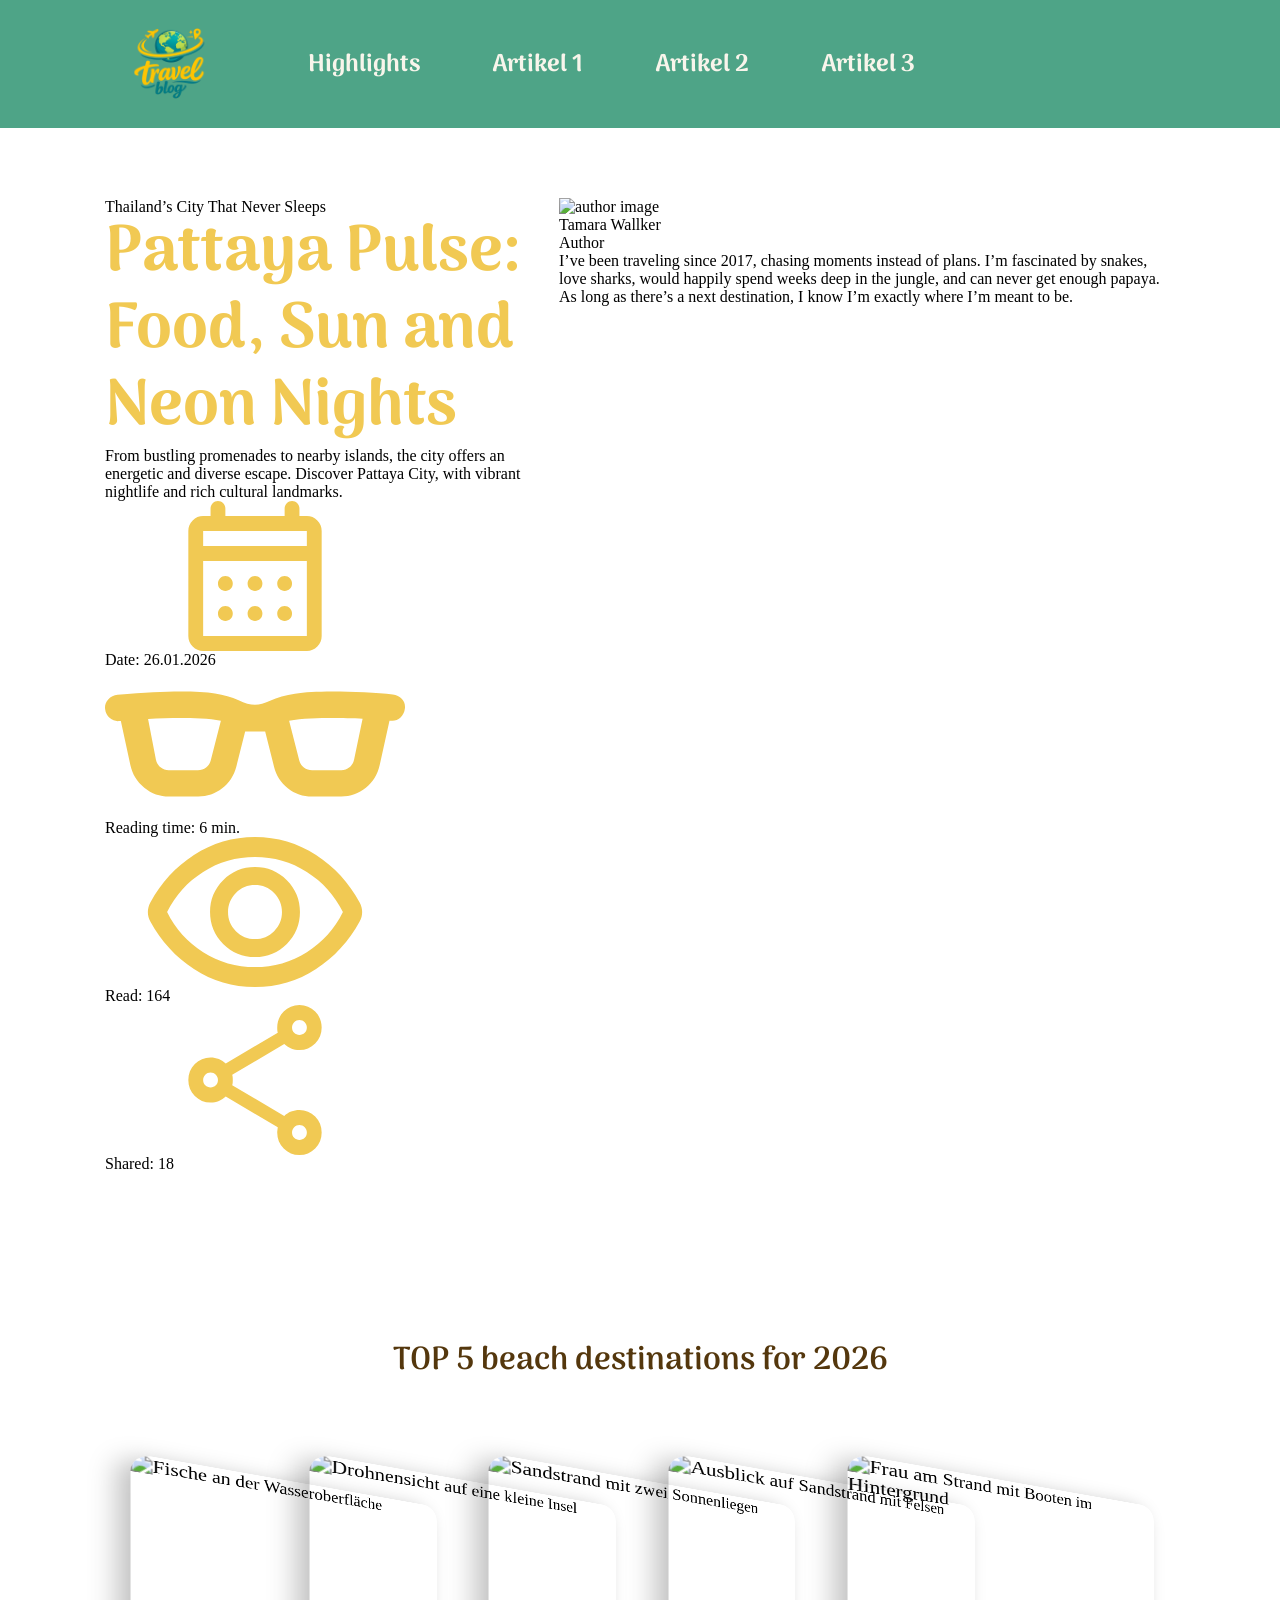
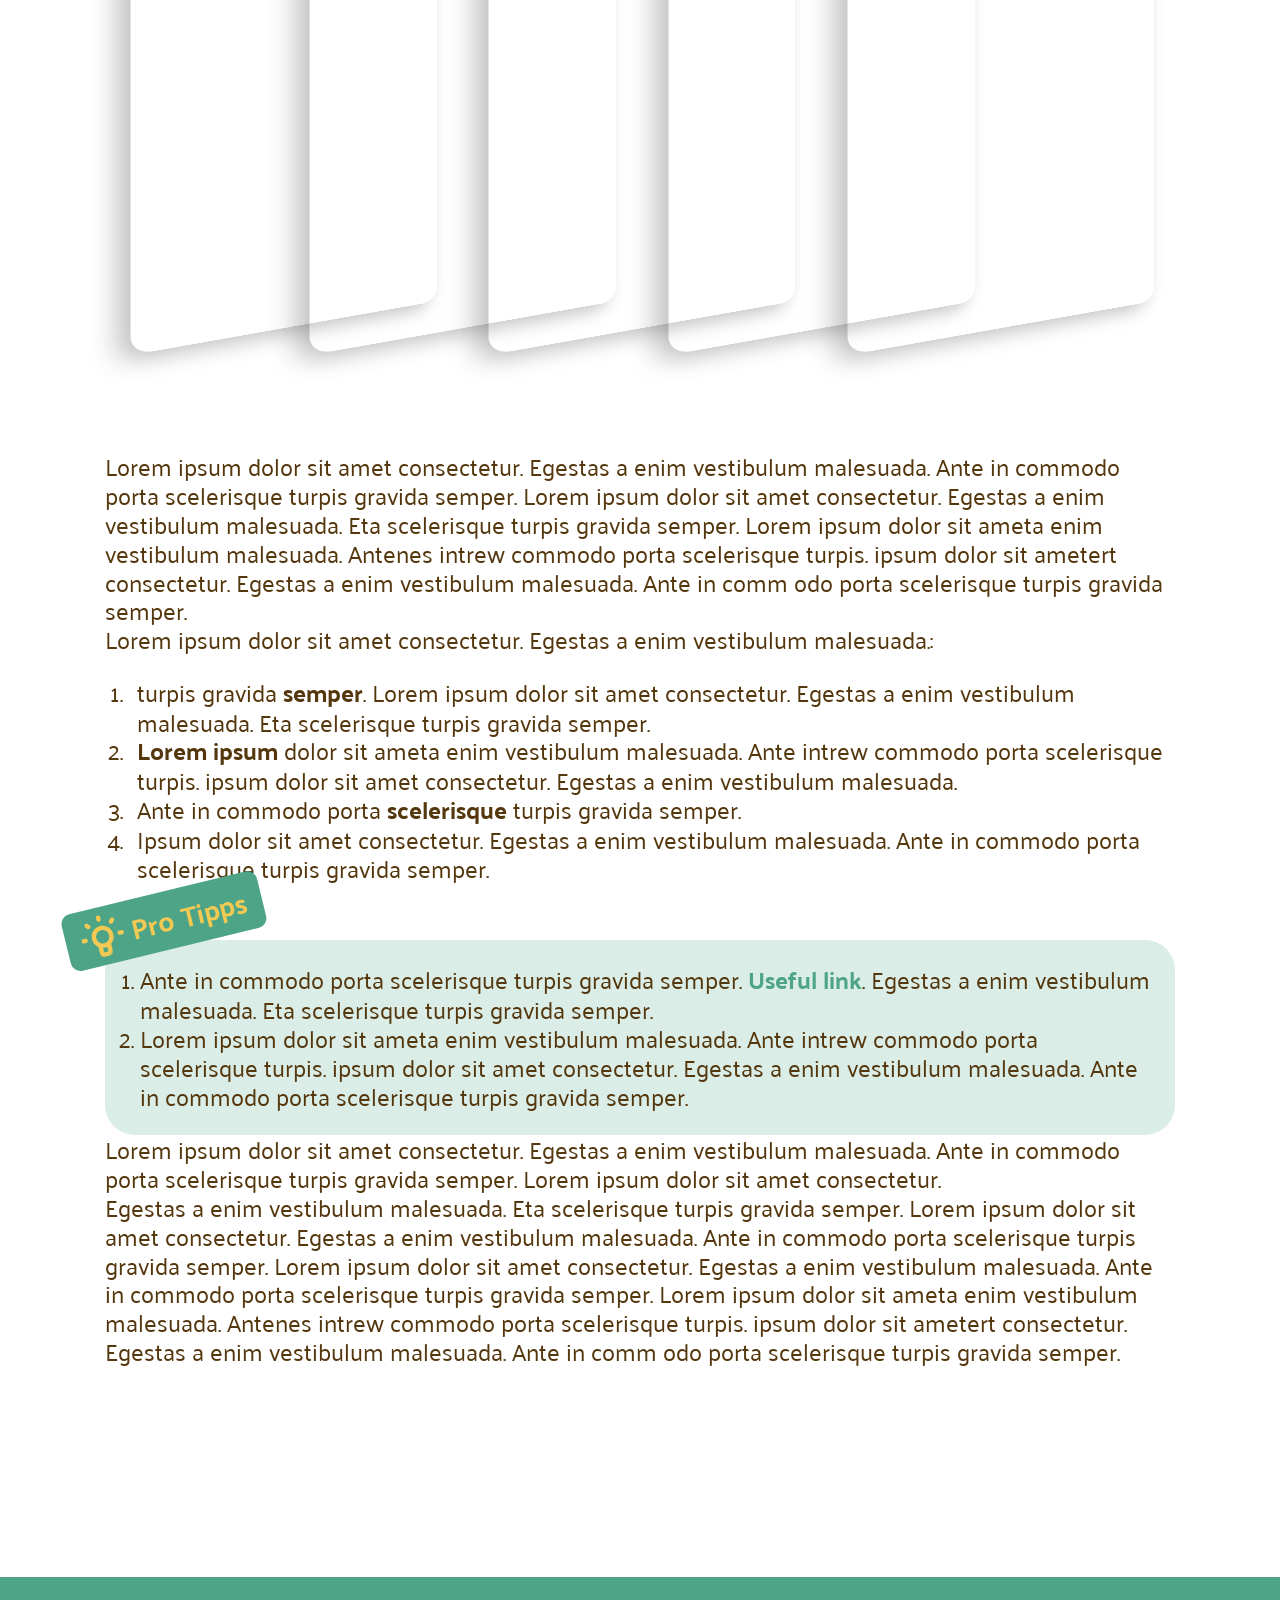
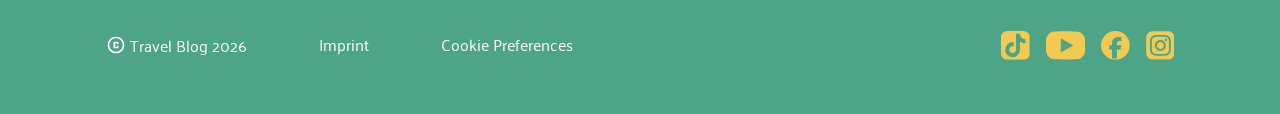
==== article1.html @ bd54e45a "Merge branch 'finish-pro-tipps' into dev2" ====
<!doctype html>
<html lang="de">
  <head>
    <meta charset="UTF-8" />
    <meta name="viewport" content="width=device-width, initial-scale=1.0" />
    <title>Travel Blog</title>

    <link rel="stylesheet" href="./styles/variables.css" />
    <link rel="stylesheet" href="./styles/standard.css" />
    <link rel="stylesheet" href="./styles/font.css" />
    <link rel="stylesheet" href="./styles/articles.css" />
    <link rel="stylesheet" href="./styles/header_footer_nav.css" />
    <link rel="stylesheet" href="./styles/articles_top_section.css" />
    <link rel="stylesheet" href="./styles/proTipps_section.css" />
    <link rel="stylesheet" href="./styles/responsivev2.css" />

    <link rel="icon" type="image/x-icon" href="./assets/png/favicon.svg" />
  </head>

  <body>
    <header>
      <div class="header_wrapper">
        <a href="index.html">
          <img src="./assets/png/favicon.svg" alt="travel blog logo" />
        </a>

        <nav>
          <div class="nav_wrapper">
            <a target="_self" href="./index.html">
              <p class="nav_text">Highlights</p>
              <svg class="svg_large nav_icon">
                <use href="./assets/icon/icons.svg#icon-home"></use>
              </svg>
            </a>

            <a target="_self" href="./article1.html">
              <p class="nav_text">Artikel 1</p>
              <svg class="svg_large nav_icon">
                <use href="./assets/icon/icons.svg#icon-rocket"></use>
              </svg>
            </a>

            <a target="_self" href="./article2.html">
              <p class="nav_text">Artikel 2</p>
              <svg class="svg_large nav_icon">
                <use href="./assets/icon/icons.svg#icon-questionmark"></use>
              </svg>
            </a>

            <a target="_self" href="./article3.html">
              <p class="nav_text">Artikel 3</p>
              <svg class="svg_large nav_icon">
                <use href="./assets/icon/icons.svg#icon-person"></use>
              </svg>
            </a>
          </div>
        </nav>
      </div>
    </header>

    <main>
      <section class="article_head">
        <div class="res_article_head">
          <div class="info-div">
            <section class="heading">
              <p class="sub_heading">Thailand’s City That Never Sleeps</p>
              <h3>Pattaya Pulse: Food, Sun and Neon Nights</h3>
              <p class="prolog">
                From bustling promenades to nearby islands, the city offers an
                energetic and diverse escape. Discover Pattaya City, with
                vibrant nightlife and rich cultural landmarks.
              </p>
            </section>

          <section class="article_details">
            <p>
              <svg class="date_icon">
                <use href="./assets/icon/icons.svg#icon-date"></use>
              </svg>
              Date: 26.01.2026
            </p>

            <p>
              <svg class="reading_time_icon">
                <use href="./assets/icon/icons.svg#icon-reading-time"></use>
              </svg>
              Reading time: 6 min.
            </p>

            <p>
              <svg class="read_icon">
                <use href="./assets/icon/icons.svg#icon-read"></use>
              </svg>
              Read: 164
            </p>

            <p>
              <svg class="shared_icon">
                <use href="./assets/icon/icons.svg#icon-shared"></use>
              </svg>
              Shared: 18
            </p>
          </section>
        </div>

        <section class="author_card">
          <img src="./assets/png/author_photo.jpg" alt="author image" />
          <p class="name">Tamara Wallker</p>
          <p class="job_title">Author</p>
          <p class="alignment">
            I’ve been traveling since 2017, chasing moments instead of plans.
            I’m fascinated by snakes, love sharks, would happily spend weeks
            deep in the jungle, and can never get enough papaya. As long as
            there’s a next destination, I know I’m exactly where I’m meant to
            be.
          </p>
        </section>
      </section>

      <article class="article1">
        <section class="beach_destinations">
          <h4>TOP 5 beach destinations for 2026</h4>

          <section class="carousel">
            <input
              type="radio"
              name="carousel"
              id="element_card1"
              value="card1"
              checked
            />
            <input
              type="radio"
              name="carousel"
              id="element_card2"
              value="card2"
            />
            <input
              type="radio"
              name="carousel"
              id="element_card3"
              value="card3"
            />
            <input
              type="radio"
              name="carousel"
              id="element_card4"
              value="card4"
            />
            <input
              type="radio"
              name="carousel"
              id="element_card5"
              value="card5"
            />

            <div class="cards">
              <img
                class="carousel_img"
                src="./assets/png/carousel/card1.jpg"
                alt="Fische an der Wasseroberfläche"
              />
              <img
                class="carousel_img"
                src="./assets/png/carousel/card2.jpg"
                alt="Drohnensicht auf eine kleine Insel"
              />
              <img
                class="carousel_img"
                src="./assets/png/carousel/card3.jpg"
                alt="Sandstrand mit zwei Sonnenliegen"
              />
              <img
                class="carousel_img"
                src="./assets/png/carousel/card4.jpg"
                alt="Ausblick auf Sandstrand mit Felsen"
              />
              <img
                class="carousel_img"
                src="./assets/png/carousel/card5.jpg"
                alt="Frau am Strand mit Booten im Hintergrund"
              />
            </div>

            <div class="slider_control">
              <label for="element_card1"></label>
              <label for="element_card2"></label>
              <label for="element_card3"></label>
              <label for="element_card4"></label>
              <label for="element_card5"></label>
            </div>
          </section>
        </section>

        <p class="article_text">
          Lorem ipsum dolor sit amet consectetur. Egestas a enim vestibulum
          malesuada. Ante in commodo porta scelerisque turpis gravida semper.
          Lorem ipsum dolor sit amet consectetur. Egestas a enim vestibulum
          malesuada. Eta scelerisque turpis gravida semper. Lorem ipsum dolor
          sit ameta enim vestibulum malesuada. Antenes intrew commodo porta
          scelerisque turpis. ipsum dolor sit ametert consectetur. Egestas a
          enim vestibulum malesuada. Ante in comm odo porta scelerisque turpis
          gravida semper.
        </p>

        <section class="list">
          <p class="article_text">
            Lorem ipsum dolor sit amet consectetur. Egestas a enim vestibulum
            malesuada.:
          </p>
          <ol class="article_text">
            <li>
              turpis gravida <span class="article_bold">semper</span>. Lorem
              ipsum dolor sit amet consectetur. Egestas a enim vestibulum
              malesuada. Eta scelerisque turpis gravida semper.
            </li>
            <li>
              <span class="article_bold">Lorem ipsum</span> dolor sit ameta enim
              vestibulum malesuada. Ante intrew commodo porta scelerisque
              turpis. ipsum dolor sit amet consectetur. Egestas a enim
              vestibulum malesuada.
            </li>
            <li>
              Ante in commodo porta
              <span class="article_bold">scelerisque</span> turpis gravida
              semper.
            </li>
            <li>
              Ipsum dolor sit amet consectetur. Egestas a enim vestibulum
              malesuada. Ante in commodo porta scelerisque turpis gravida
              semper.
            </li>
          </ol>
        </section>

        <section class="pro-tipps">
          <p class="protipp-heading">
            <svg>
              <use href="./assets/icon/icons.svg#icon-lightbulb"></use>
            </svg>
            Pro Tipps
          </p>

          <ol class="protipp-card">
            <li class="article_text">
              Ante in commodo porta scelerisque turpis gravida semper.
              <a
                class="article_bold"
                target="_blank"
                href="https://letmegooglethat.com/"
                >Useful link</a
              >. Egestas a enim vestibulum malesuada. Eta scelerisque turpis
              gravida semper.
            </li>
            <li class="article_text">
              Lorem ipsum dolor sit ameta enim vestibulum malesuada. Ante intrew
              commodo porta scelerisque turpis. ipsum dolor sit amet
              consectetur. Egestas a enim vestibulum malesuada. Ante in commodo
              porta scelerisque turpis gravida semper.
            </li>
          </ol>
        </section>

        <p class="article_text">
          Lorem ipsum dolor sit amet consectetur. Egestas a enim vestibulum
          malesuada. Ante in commodo porta scelerisque turpis gravida semper.
          Lorem ipsum dolor sit amet consectetur. <br />
          Egestas a enim vestibulum malesuada. Eta scelerisque turpis gravida
          semper. Lorem ipsum dolor sit amet consectetur. Egestas a enim
          vestibulum malesuada. Ante in commodo porta scelerisque turpis gravida
          semper. Lorem ipsum dolor sit amet consectetur. Egestas a enim
          vestibulum malesuada. Ante in commodo porta scelerisque turpis gravida
          semper. Lorem ipsum dolor sit ameta enim vestibulum malesuada. Antenes
          intrew commodo porta scelerisque turpis. ipsum dolor sit ametert
          consectetur. Egestas a enim vestibulum malesuada. Ante in comm odo
          porta scelerisque turpis gravida semper.
        </p>
      </article>
    </main>

    <footer>
      <div class="footer_content">
        <section class="copyright_section">
          <a href="./impressum.html">Imprint</a>
          <p class="cookies">Cookie Preferences</p>
          <p class="copyright">
            <svg class="svg_small">
              <use
                class="icon_copyright"
                href="./assets/icon/icons.svg#icon-copyright"
              ></use>
            </svg>
            Travel Blog 2026
          </p>
        </section>

        <section class="social_media_logo">
          <a target="_blank" href="https://www.tiktok.com/">
            <svg class="svg_medium">
              <use href="./assets/icon/icons.svg#icon-tiktok"></use>
            </svg>
          </a>
          <a target="_blank" href="https://www.youtube.com/">
            <svg class="svg_youtube">
              <use href="./assets/icon/icons.svg#icon-youtube"></use>
            </svg>
          </a>
          <a target="_blank" href="https://www.facebook.com/">
            <svg class="svg_medium">
              <use href="./assets/icon/icons.svg#icon-facebook"></use>
            </svg>
          </a>
          <a target="_blank" href="https://www.instagram.com/">
            <svg class="svg_medium">
              <use href="./assets/icon/icons.svg#icon-instagram"></use>
            </svg>
          </a>
        </section>
      </div>
    </footer>
  </body>
</html>
---- styles/variables.css ----
:root {
    /* COLORS */
    --braun: rgb(84, 55, 13);
    --gelb: rgb(241, 201, 83);
    --türkis: rgb(78, 164, 135);
    --türkisLight: rgba(78, 164, 135, 0.2);
    --grau: rgb(61, 61, 61);
    --offwhite: rgb(248, 245, 235);

    /* PADDINGS 
    
    Rechnung Landingpage:
    1. Wachstum Bildschirm: 1440px - 320px = 1120px
    2. Wachstum Padding: 120px - 20px = 100px
    3. prozentualer Wachstum: (100px / 1120px) * 100 = 8,93%

    Abweichung berechnen:
    1440px * 8,93% = 128,59px
    128,59px - 120px = 8,59px
    */
    --contentbegrenzung_landingpage: clamp(20px, 8.93% - 8.6px, 120px);
    --contentbegrenzung_articles: clamp(15px, 9.375% - 15px, 120px);

    --transition_slider: all 250ms ease-in-out;
}
---- styles/standard.css ----
* {
    margin: 0px;
    padding: 0px;
    box-sizing: border-box;
    position: relative;
    scroll-behavior: smooth;
}

body {
    display: flex;
    flex-direction: column;
    align-items: center;
    min-height: 100dvh;
}

main {
    display: flex;
    flex-direction: column;
    width: 100%;
}

svg {
    fill: var(--gelb);
    flex-shrink: 0;
    display: block;
}

.svg_small {
    width: 20px;
    height: 20px;
}

.svg_medium {
    width: clamp(24px, 2.25vw, 32px);
    height: clamp(24px, 2.25vw, 32px);
}

.svg_large {
    width: 40px;
    height: 40px;
}
---- styles/font.css ----
/* arima-regular - latin */
@font-face {
  font-display: swap; /* Check https://developer.mozilla.org/en-US/docs/Web/CSS/@font-face/font-display for other options. */
  font-family: "Arima";
  font-style: normal;
  font-weight: 400;
  src: url("../assets/fonts/arima-v7-latin-regular.woff2") format("woff2"); /* Chrome 36+, Opera 23+, Firefox 39+, Safari 12+, iOS 10+ */
}
/* arima-600 - latin */
@font-face {
  font-display: swap; /* Check https://developer.mozilla.org/en-US/docs/Web/CSS/@font-face/font-display for other options. */
  font-family: "Arima";
  font-style: normal;
  font-weight: 600;
  src: url("../assets/fonts/arima-v7-latin-600.woff2") format("woff2"); /* Chrome 36+, Opera 23+, Firefox 39+, Safari 12+, iOS 10+ */
}
/* arima-700 - latin */
@font-face {
  font-display: swap; /* Check https://developer.mozilla.org/en-US/docs/Web/CSS/@font-face/font-display for other options. */
  font-family: "Arima";
  font-style: normal;
  font-weight: 700;
  src: url("../assets/fonts/arima-v7-latin-700.woff2") format("woff2"); /* Chrome 36+, Opera 23+, Firefox 39+, Safari 12+, iOS 10+ */
}

/* palanquin-regular - latin */
@font-face {
  font-display: swap; /* Check https://developer.mozilla.org/en-US/docs/Web/CSS/@font-face/font-display for other options. */
  font-family: "Palanquin";
  font-style: normal;
  font-weight: 400;
  src: url("../assets/fonts/palanquin-v17-latin-regular.woff2") format("woff2"); /* Chrome 36+, Opera 23+, Firefox 39+, Safari 12+, iOS 10+ */
}
/* palanquin-500 - latin */
@font-face {
  font-display: swap; /* Check https://developer.mozilla.org/en-US/docs/Web/CSS/@font-face/font-display for other options. */
  font-family: "Palanquin";
  font-style: normal;
  font-weight: 500;
  src: url("../assets/fonts/palanquin-v17-latin-500.woff2") format("woff2"); /* Chrome 36+, Opera 23+, Firefox 39+, Safari 12+, iOS 10+ */
}
/* palanquin-600 - latin */
@font-face {
  font-display: swap; /* Check https://developer.mozilla.org/en-US/docs/Web/CSS/@font-face/font-display for other options. */
  font-family: "Palanquin";
  font-style: normal;
  font-weight: 600;
  src: url("../assets/fonts/palanquin-v17-latin-600.woff2") format("woff2"); /* Chrome 36+, Opera 23+, Firefox 39+, Safari 12+, iOS 10+ */
}
/* palanquin-700 - latin */
@font-face {
  font-display: swap; /* Check https://developer.mozilla.org/en-US/docs/Web/CSS/@font-face/font-display for other options. */
  font-family: "Palanquin";
  font-style: normal;
  font-weight: 700;
  src: url("../assets/fonts/palanquin-v17-latin-700.woff2") format("woff2"); /* Chrome 36+, Opera 23+, Firefox 39+, Safari 12+, iOS 10+ */
}

/* palanquin-dark-regular - latin */
@font-face {
  font-display: swap; /* Check https://developer.mozilla.org/en-US/docs/Web/CSS/@font-face/font-display for other options. */
  font-family: "Palanquin Dark";
  font-style: normal;
  font-weight: 400;
  src: url("../assets/fonts/palanquin-dark-v17-latin-regular.woff2")
    format("woff2"); /* Chrome 36+, Opera 23+, Firefox 39+, Safari 12+, iOS 10+ */
}
/* palanquin-dark-600 - latin */
@font-face {
  font-display: swap; /* Check https://developer.mozilla.org/en-US/docs/Web/CSS/@font-face/font-display for other options. */
  font-family: "Palanquin Dark";
  font-style: normal;
  font-weight: 600;
  src: url("../assets/fonts/palanquin-dark-v17-latin-600.woff2") format("woff2"); /* Chrome 36+, Opera 23+, Firefox 39+, Safari 12+, iOS 10+ */
}

html {
  font-size: 16px;
}

h1 {
  font-family: 'Arima';
  font-size: clamp(2.5rem, 4.5vw, 3.75rem);
  line-height: 120%;
  font-weight: 700;
  color: var(--braun);
}

h2 {
  font-family: 'Arima';
  font-size: clamp(2.5rem, 4.5vw, 3.25rem);
  line-height: 120%;
  font-weight: 700;
  color: var(--türkis);

  display: flex;
  align-items: flex-start;
  gap: 8px;
}

h3 {
  font-family: 'Arima';
  font-size: clamp(2.5rem, 5.5vw, 4rem);
  line-height: 120%;
  font-weight: 700;
  color: var(--gelb);
}

h4 {
  font-family: 'Arima';
  font-size: clamp(1.18rem, 3vw, 2rem);
  line-height: 120%;
  font-weight: 600;
  text-align: center;
  color: var(--braun);
}

.article_text {
  font-family: 'Palanquin';
  font-size: clamp(1rem, 2vw, 1.5rem);
  line-height: 120%;
  font-weight: 400;
  color: var(--braun);
}

.article_bold {
  font-family: 'Palanquin';
  font-size: clamp(1rem, 2vw, 1.5rem);
  line-height: 120%;
  font-weight: 700;
  color: var(--braun);
}

a {
    cursor: pointer;
    text-decoration: none;
}
---- styles/articles.css ----
main {
  max-width: 1440px;
  padding: clamp(24px, 5.5vw, 80px) var(--contentbegrenzung_articles);
  margin-bottom: calc((clamp(24px, 5.5vw, 80px)) * 2);
  gap: clamp(40px, calc(26.286px + 4.286vw), 88px);
}

.list {
  display: flex;
  flex-direction: column;
  gap: 24px;

  ol,
  ul {
    margin-left: 24px;

    li {
      padding-left: 8px;
    }
  }

  ul li::marker {
    font-size: 0.5rem;
  }
}

.article {
  width: 100%;
  display: flex;
  flex-direction: column;
  gap: clamp(24px, calc(21.714px + 0.714vw), 32px);
}

#article-2 {
  .iframe_wrapper {
    width: clamp(290px, calc(106.857px + 57.232vw), 931px);
    height: clamp(161.98px, calc(59.689px + 31.966vw), 520px);
    align-self: center;

    iframe {
      width: 100%;
      height: 100%;
      border-radius: 30px;
      border: none;
    }
  }
}

#article-3 {
  img {
    object-fit: cover;
    border-radius: 30px;
    box-shadow: -2px 4px 11.6px 0px rgba(0, 0, 0, 0.25);
  }

  h4 {
    margin-top: clamp(24px, calc(21.714px + 0.714vw), 32px);
  }

  .rain-periods {
    display: flex;
    flex-direction: column;
    align-items: center;
    gap: clamp(24px, calc(21.714px + 0.714vw), 32px);

    img {
      width: clamp(290px, calc(190px + 31.25vw), 640px);
      height: clamp(197.56px, calc(129.434px + 21.289vw), 436px);
    }
  }

  .diagrams-bottom {
    display: flex;
    flex-direction: column;
    gap: clamp(24px, calc(21.714px + 0.714vw), 32px);

    .diagrams-text {
      display: flex;
      flex-direction: column;
      gap: clamp(16px, calc(13.714px + 0.714vw), 24px);
    }

    .beach-activities {
      display: flex;
      flex-direction: column;
      align-items: center;

      gap: clamp(16px, calc(13.714px + 0.714vw), 24px);

      img {
        width: clamp(290px, calc(224.571px + 20.446vw), 519px);
        height: clamp(263.18px, calc(203.803px + 18.555vw), 471px);
      }
    }

    .expenses {
      display: flex;
      flex-direction: column;
      align-items: center;
      gap: clamp(16px, calc(13.714px + 0.714vw), 24px);

      img {
        width: clamp(290px, calc(224.571px + 20.446vw), 519px);
        height: clamp(263.18px, calc(203.803px + 18.555vw), 471px);
      }
    }
  }
}
---- styles/header_footer_nav.css ----
header {
  background: var(--türkis);
  height: clamp(70px, 10vw, 128px);
  width: 100%;
  display: flex;
  justify-content: center;
  align-items: center;

  .header_wrapper {
    display: flex;
    justify-content: center;
    align-items: center;
    width: 100%;
    max-width: 1440px;
    padding: 0px var(--contentbegrenzung_landingpage);
  }

  .header_wrapper a img {
    display: block;
    width: clamp(56px, 7dvw, 72px);
    height: auto;
  }
}

nav {
  z-index: 3;

  position: fixed;
  bottom: 0;
  height: 88px;
  width: 100%;
  background-color: var(--gelb);

  display: flex;
  justify-content: center;
  align-items: center;

  .nav_wrapper {
    display: flex;
    justify-content: space-around;
    padding: 0px var(--contentbegrenzung_articles);

    width: 100%;
    max-width: 1440px;

    .svg_large {
      fill: var(--türkis);
    }

    .nav_text {
      display: flex;
      font-family: "Arima";
      font-weight: 700;
      font-size: clamp(20px, 2dvw, 24px);
      color: var(--offwhite);
    }

    .nav_text:hover {
      text-decoration: underline;
      text-decoration-color: var(--gelb);
      scale: 1.05;
    }

    .nav_text:visited {
      text-decoration-color: var(--gelb);
    }
  }
}

footer {
  display: flex;
  align-items: center;
  justify-content: center;
  width: 100%;
  height: clamp(134px, 10.7dvw, 152px);
  background: var(--türkis);

  .footer_content {
    display: flex;
    justify-content: space-between;
    align-items: center;

    width: 100%;
    max-width: 1440px;

    padding: 0 var(--contentbegrenzung_landingpage);

    .copyright_section {
      display: flex;
      flex-direction: column;
      gap: 8px;

      p,
      a {
        font-family: "Palanquin";
        font-size: clamp(1rem, 1.2vw, 1.125rem);
        line-height: 120%;
        font-weight: 400;
        color: white;
      }
    }

    .copyright {
      display: flex;
      align-items: center;
      gap: 4px;
    }

    .icon_copyright {
      fill: white;
    }

    .social_media_logo {
      display: flex;
      gap: 16px;

      .svg_youtube {
        width: clamp(32px, 3.06vw, 44px);
        height:  clamp(24px, 2.25vw, 32px);
      }
    }
  }
}
---- styles/articles_top_section.css ----
.article-head {
  display: flex;
  flex-direction: column;
  justify-content: center;
  align-items: center;
  gap: 24px;

  width: 100%;
  max-width: 1440px;

  .info-div {
    display: flex;
    flex-direction: column;
    gap: 24px;

    .heading {
      display: flex;
      flex-direction: column;
      gap: 8px;
      flex-wrap: wrap;

      .sub_heading {
        font-family: Palanquin;
        font-size: clamp(1.25rem, 2.5vw, 2.5rem);
        font-weight: 600;
        line-height: 120%;
        color: var(--türkis);
      }

      .prolog {
        font-family: Palanquin;
        font-size: clamp(1.13rem, 2.2vw, 2rem);
        font-weight: 400;
        line-height: 120%;
        color: var(--braun);
      }
    }

    .article_details {
      display: flex;
      flex-wrap: wrap;
      gap: 8px 16px;

      .details-text {
        font-family: Palanquin;
        font-weight: 400;
        font-size: 1rem;
        line-height: 120%;
        color: var(--braun);

        display: flex;
        align-items: center;
        gap: 6px;

        white-space: nowrap;

        svg {
          fill: var(--türkis);
        }

        .date_icon {
          width: 16px;
          height: 18px;
        }

        .reading_time_icon {
          width: 20px;
          height: 7px;
        }

        .read_icon {
          width: 20px;
          height: 14px;
        }

        .shared_icon {
          width: 16px;
          height: 18px;
        }
      }
    }
  }

  .author-card {
    display: flex;
    flex-direction: column;
    justify-content: center;
    align-items: center;
    text-align: center;
    padding: 16px 8px;
    gap: 16px;
  
    border-radius: 30px;
    background-color: var(--türkisLight);
  
    img {
      width: 120px;
      aspect-ratio: 1 / 1;
      border-radius: 50%;
      object-fit: cover;
      object-position: 75% center;
    }
  
    .author-info {
      display: flex;
      flex-direction: column;
      gap: 8px;
  
      .author-name {
        font-family: Arima;
        font-size: clamp(1rem, 1.2vw, 1.3rem);
        line-height: 120%;
        color: var(--braun);
  
        .name {
          font-weight: 700;
        }
        .job_title {
          font-weight: 400;
        }
      }
  
      .article_text {
        font-size: 1rem;
      }
    }
  }
}
---- styles/proTipps_section.css ----
.pro-tipps {
  width: 100%;
  max-width: 1083px;
}

.protipp-heading {
  display: flex;
  align-items: center;
  padding: 8px 16px;
  gap: 8px;

  width: fit-content;

  transform: translateX(clamp(-50px, calc(-4.46vw + 14.29px), 0px));

  background-color: var(--türkis);
  transform: rotate(-13.67deg) translateX(clamp(-50px, calc(-4.46vw + 14.29px), 0px));;
  border-radius: 10px;

  font-family: "Palanquin";
  font-size: 28px;
  line-height: 120%;
  font-weight: 700;
  color: var(--gelb);

  svg {
    height: 42px;
    width: 43px;
  }
}

.protipp-card {
  width: 100%;
  padding: 25px 16px;
  background-color: var(--türkisLight);
  border-radius: 30px;

  .article_text {
  margin-left: clamp(15px, calc(13.571px + 0.446vw), 20px);
  }

  a {
    color: var(--türkis);
  }
}
---- styles/responsivev2.css ----
@media screen and (max-width: 1024px) {
  body {
    padding-bottom: 88px;
  }

  nav .nav_wrapper .nav_text {
    display: none;
  }

  .list {
  width: 100%;
  padding: 0px clamp(50px, calc(-73.077px + 12.019vw), 100px);

  ol {
    margin-left: 24px;
  }
}

  .headline_hero {
    display: none;
  }

  .highlights_head p {
    display: none;
  }

  .slider_text p {
    overflow: hidden;

    display: -webkit-box;
    max-width: 820px;
    -webkit-line-clamp: 3;
    line-clamp: 3;
    -webkit-box-orient: vertical;
  }

  .beach_destinations {
    display: flex;
    flex-direction: column;
    align-items: center;
    gap: 16px;
    width: 100%;
    max-width: 1440px;
    margin-bottom: 8px;

    .carousel {
      display: flex;
      flex-direction: column;
      align-items: center;
      gap: 34px;

      width: 100%;
      height: 400px;

      overflow: hidden;
      /* position: relative; */

      .cards {
        display: flex;
        width: 1000px;
        height: 293px;

        position: absolute;
        top: 20px;
        left: 50%;
        margin-left: -100px;

        img {
          width: 200px;
          height: 293px;
          object-fit: cover;
          border-radius: 16px;

          transform: perspective(250px) rotateY(15deg) translateX(5px)
            scale(0.9);
          transform-origin: 50% 50%;
          z-index: 1;

          box-shadow: -9px 5px 20px 0px rgba(0, 0, 0, 0.25);
        }
      }

      input {
        display: none;
      }

      .slider_control {
        position: absolute;
        bottom: 10px;
        display: flex;
        gap: 8px;
        padding: 10px;

        label {
          height: 22px;
          width: 22px;
          background: var(--türkisLight);
          border-radius: 50px;
          cursor: pointer;
          transition: var(--transition_slider);
        }
      }

      #element_card1:checked ~ .cards {
        transform: translateX(0px);
      }

      #element_card2:checked ~ .cards {
        transform: translateX(-20%);
      }

      #element_card3:checked ~ .cards {
        transform: translateX(-40%);
      }

      #element_card4:checked ~ .cards {
        transform: translateX(-60%);
      }

      #element_card5:checked ~ .cards {
        transform: translateX(-80%);
      }

      #element_card1:checked ~ .cards img:nth-child(1) ~ img,
      #element_card2:checked ~ .cards img:nth-child(2) ~ img,
      #element_card3:checked ~ .cards img:nth-child(3) ~ img,
      #element_card4:checked ~ .cards img:nth-child(4) ~ img {
        transform: perspective(250px) rotateY(-15deg) translateX(-5px)
          scale(0.9);
      }

      #element_card1:checked ~ .cards img:nth-child(1),
      #element_card2:checked ~ .cards img:nth-child(2),
      #element_card3:checked ~ .cards img:nth-child(3),
      #element_card4:checked ~ .cards img:nth-child(4),
      #element_card5:checked ~ .cards img:nth-child(5) {
        transform: perspective(250px) rotateY(0deg) translateX(0px);
        z-index: 2;
      }

      #element_card1:checked ~ .slider_control label:nth-child(1),
      #element_card2:checked ~ .slider_control label:nth-child(2),
      #element_card3:checked ~ .slider_control label:nth-child(3),
      #element_card4:checked ~ .slider_control label:nth-child(4),
      #element_card5:checked ~ .slider_control label:nth-child(5) {
        width: 40px;
        height: 22px;
        border-radius: 50px;
        background: var(--türkis);
        transition: 250ms ease-in-out;
      }
    }
  }
}

@media screen and (min-width: 1025px) {
  body {
    display: flex;
    flex-direction: column;
    min-height: 100dvh;
  }

  main {
    flex: 1;
  }

  header {
    justify-content: center;

    .header_wrapper {
      display: flex;
      justify-content: flex-start;
      align-items: center;
      gap: 102px;
      margin-left: 28px;

      width: 100%;

      a img {
        height: 72px;
        width: 72px;
      }
    }

    nav {
      position: static;
      height: auto;
      background-color: transparent;

      justify-content: flex-start;
      gap: 72px;

      .nav_wrapper {
        justify-content: flex-start;
        gap: 72px;
        padding: 0;
      }

      .nav_icon {
        display: none;
      }
    }
  }

  .article_head {
    .res_article_head {
      display: flex;
      flex-direction: row;
      justify-content: space-between;
      gap: 20px;
      max-width: 1440px;
      width: 100%;
    }

    info-div {
      width: 20%;
      height: fit-content;
    }
  }

  /* .article_head {
        display: flex;
        flex-direction: row;
        gap: 20px;

        .heading_wrapper {
            width: 75%;
        }
    }

    .author_card {
        height: 389px;
        width: 272px;
    } */

  .article3 {
    .rain-periods {
      padding: 88px 0px;

      h4 {
        padding-bottom: 24px;
      }

      img {
        width: 640px;
        height: 436px;
      }
    }

    .diagrams_bottom {
      display: flex;
      align-items: flex-end;
      gap: 80px;
      width: 100%;

      padding: 88px 40px;

      .beach-activities {
        height: 730px;
        padding: 0;
        gap: 0;
        justify-content: space-between;

        img {
          width: 519px;
          height: 471px;
        }
      }

      .expenses {
        height: 730px;
        padding: 0;
        gap: 0;
        justify-content: space-between;

        img {
          width: 519px;
          height: 471px;
        }
      }
      .text_expenses {
        display: flex;
        flex-direction: column;

        gap: 24px;
      }
    }
  }

  footer .footer_content .copyright_section {
    flex-direction: row-reverse;
    gap: 72px;

    .cookies {
      order: -1;
    }
  }

  .beach_destinations {
    width: 100%;
    max-width: 1440px;
    padding: 88px var(--contentbegrenzung_landingpage);

    display: flex;
    flex-direction: column;
    align-items: center;
    justify-content: center;
    gap: 64px;

    input {
      display: none;
    }

    .carousel {
      height: auto;
      width: 100%;
      max-width: 1440px;
      display: flex;
      justify-content: center;

      .cards {
        height: 520px;
        width: 100%;
        max-width: 1440px;

        display: flex;
        justify-content: center;
        align-items: center;
        transform: translateX(100px);

        .carousel_img {
          width: 300px;
          height: 440px;
          object-fit: cover;
          border-radius: 16px;

          transform: perspective(300px) rotateY(15deg) translateX(-120px)
            scale(0.9);
          transform-origin: 50% 50%;

          margin-right: -100px;
          margin-left: 0px;

          box-shadow: -9px 5px 20px 0px rgba(0, 0, 0, 0.25);

          transition: var(--transition_slider);
        }
      }

      .carousel_img:hover {
        transform: perspective(300px) rotateY(0deg) translateX(0px) scale(1.2);
        z-index: 2;
      }

      .carousel_img:hover ~ .carousel_img {
        transform: perspective(300px) rotateY(-15deg) translateX(120px)
          scale(0.9);
        z-index: 2;
      }
    }
  }
}
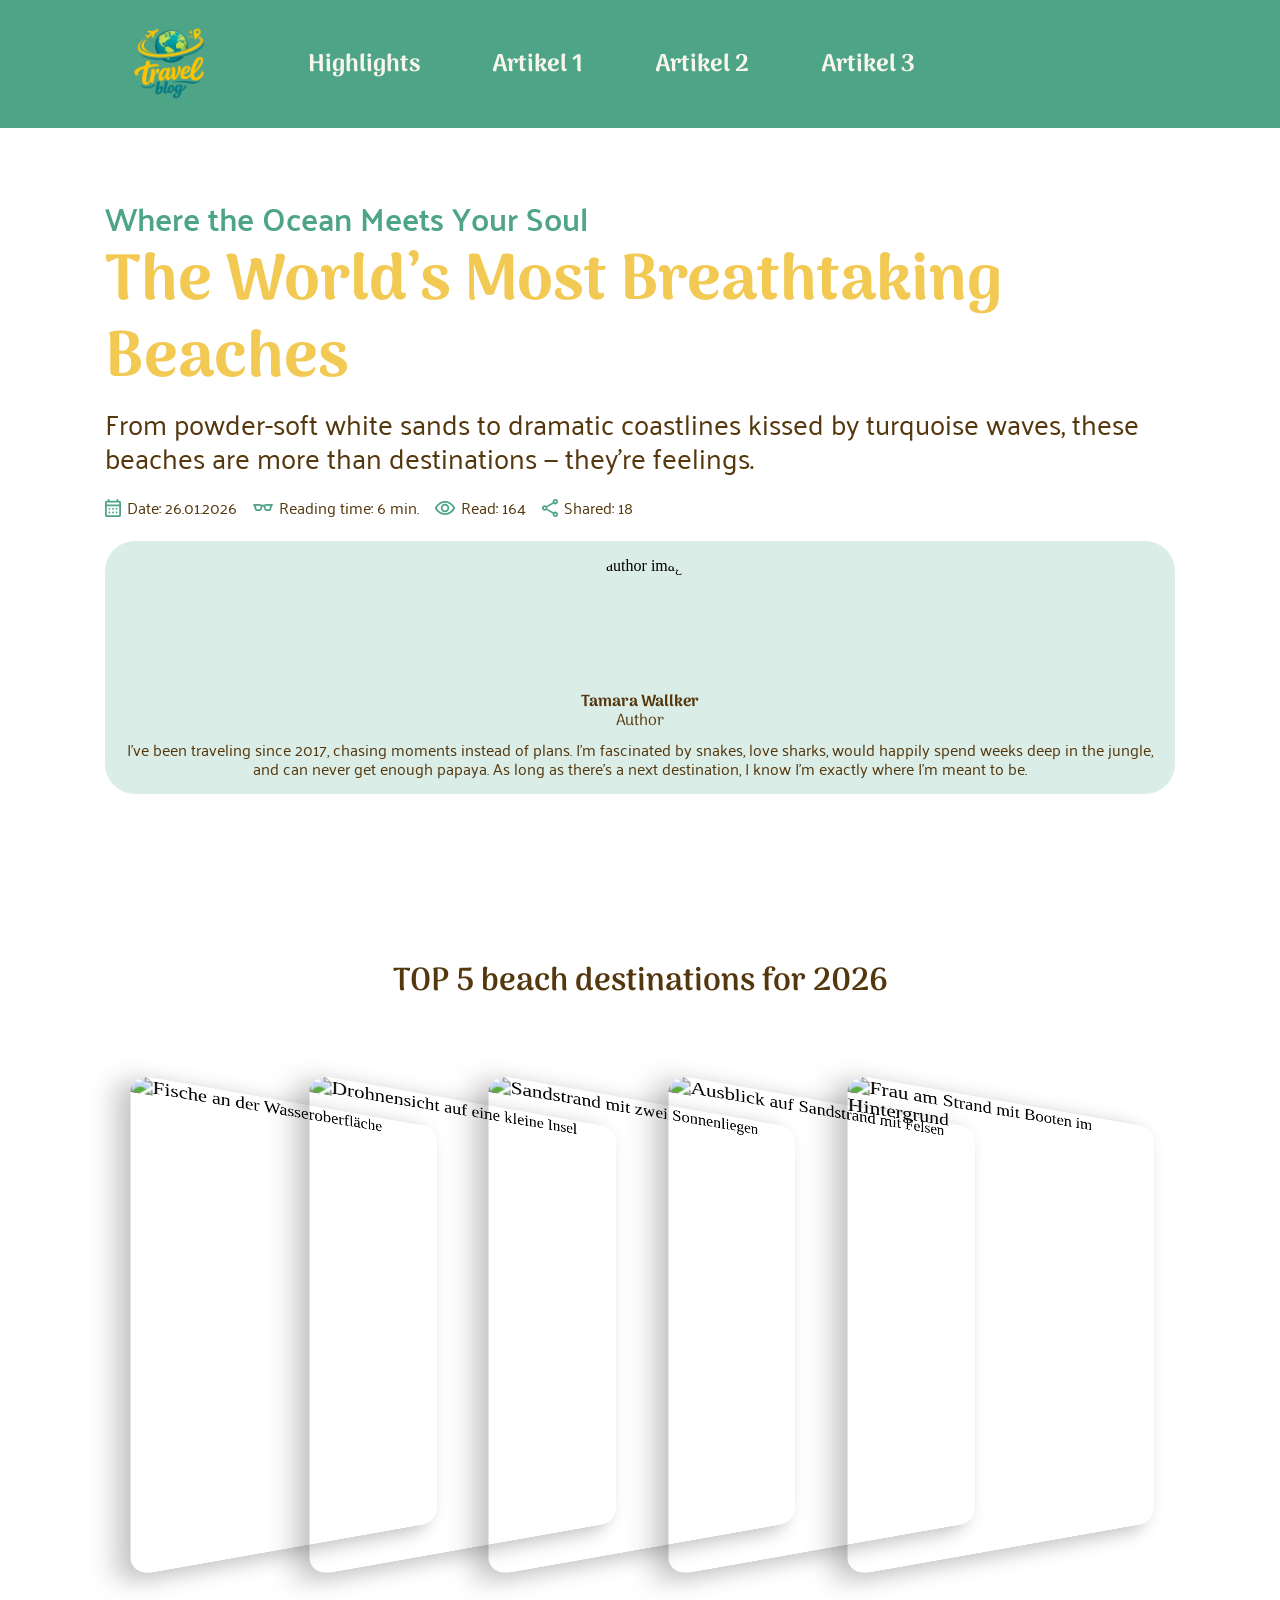
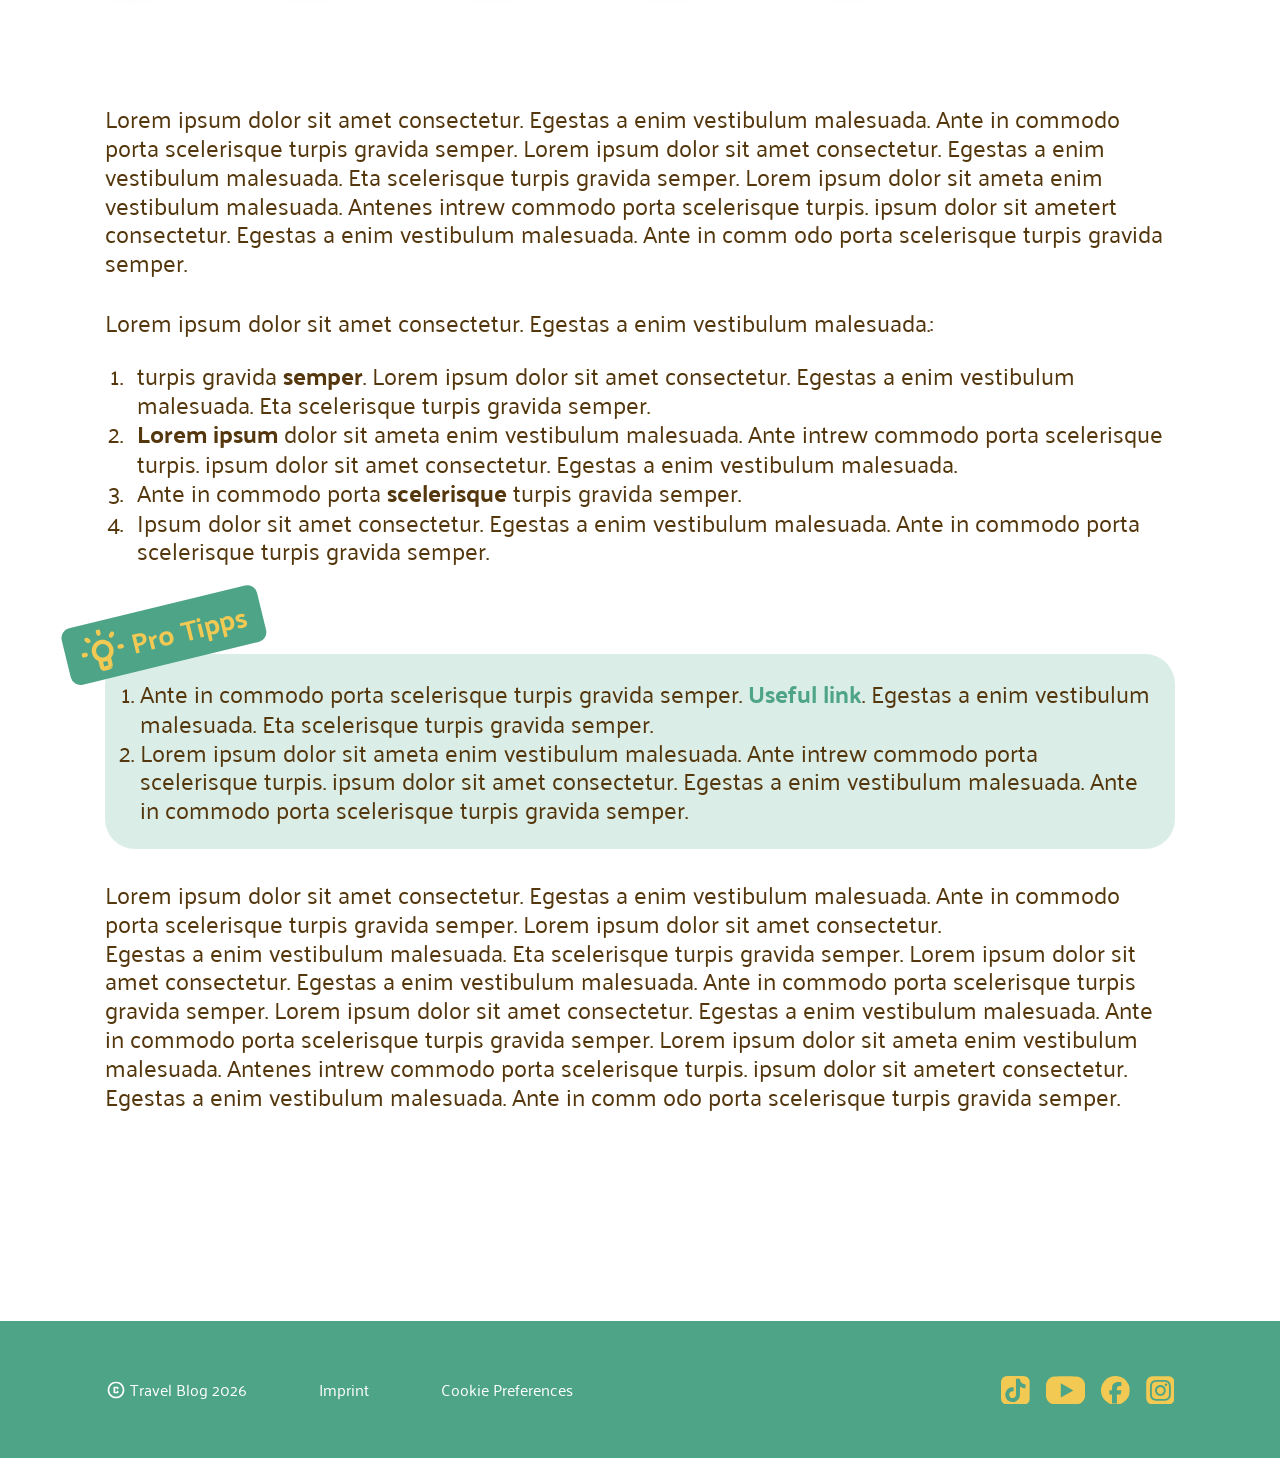
==== commit 779bad33: "Merge branch 'dev2' into finish-article-top-section" ====
--- a/article1.html
+++ b/article1.html
@@ -59,42 +59,41 @@
     </header>
 
     <main>
-      <section class="article_head">
-        <div class="res_article_head">
-          <div class="info-div">
-            <section class="heading">
-              <p class="sub_heading">Thailand’s City That Never Sleeps</p>
-              <h3>Pattaya Pulse: Food, Sun and Neon Nights</h3>
-              <p class="prolog">
-                From bustling promenades to nearby islands, the city offers an
-                energetic and diverse escape. Discover Pattaya City, with
-                vibrant nightlife and rich cultural landmarks.
-              </p>
-            </section>
+      <section class="article-head">
+        <div class="info-div">
+          <section class="heading">
+            <p class="sub_heading">Where the Ocean Meets Your Soul</p>
+            <h3>The World’s Most Breathtaking Beaches</h3>
+            <p class="prolog">
+              From powder-soft white sands to dramatic coastlines kissed by
+              turquoise waves, these beaches are more than destinations —
+              they’re feelings.
+            </p>
+          </section>
 
           <section class="article_details">
-            <p>
+            <p class="details-text">
               <svg class="date_icon">
                 <use href="./assets/icon/icons.svg#icon-date"></use>
               </svg>
               Date: 26.01.2026
             </p>
 
-            <p>
+            <p class="details-text">
               <svg class="reading_time_icon">
                 <use href="./assets/icon/icons.svg#icon-reading-time"></use>
               </svg>
               Reading time: 6 min.
             </p>
 
-            <p>
+            <p class="details-text">
               <svg class="read_icon">
                 <use href="./assets/icon/icons.svg#icon-read"></use>
               </svg>
               Read: 164
             </p>
 
-            <p>
+            <p class="details-text">
               <svg class="shared_icon">
                 <use href="./assets/icon/icons.svg#icon-shared"></use>
               </svg>
@@ -103,21 +102,25 @@
           </section>
         </div>
 
-        <section class="author_card">
+        <section class="author-card">
           <img src="./assets/png/author_photo.jpg" alt="author image" />
-          <p class="name">Tamara Wallker</p>
-          <p class="job_title">Author</p>
-          <p class="alignment">
-            I’ve been traveling since 2017, chasing moments instead of plans.
-            I’m fascinated by snakes, love sharks, would happily spend weeks
-            deep in the jungle, and can never get enough papaya. As long as
-            there’s a next destination, I know I’m exactly where I’m meant to
-            be.
-          </p>
+          <div class="author-info">
+            <div class="author-name">
+              <p class="name">Tamara Wallker</p>
+              <p class="job-title">Author</p>
+            </div>
+            <p class="article_text">
+              I’ve been traveling since 2017, chasing moments instead of plans.
+              I’m fascinated by snakes, love sharks, would happily spend weeks
+              deep in the jungle, and can never get enough papaya. As long as
+              there’s a next destination, I know I’m exactly where I’m meant to
+              be.
+            </p>
+          </div>
         </section>
       </section>
 
-      <article class="article1">
+      <article class="article" id="article-1">
         <section class="beach_destinations">
           <h4>TOP 5 beach destinations for 2026</h4>
 
@@ -203,35 +206,34 @@
           gravida semper.
         </p>
 
-        <section class="list">
+        <div class="list">
           <p class="article_text">
             Lorem ipsum dolor sit amet consectetur. Egestas a enim vestibulum
             malesuada.:
           </p>
+  
           <ol class="article_text">
             <li>
-              turpis gravida <span class="article_bold">semper</span>. Lorem
-              ipsum dolor sit amet consectetur. Egestas a enim vestibulum
-              malesuada. Eta scelerisque turpis gravida semper.
+              turpis gravida <span class="article_bold">semper</span>. Lorem ipsum
+              dolor sit amet consectetur. Egestas a enim vestibulum malesuada. Eta
+              scelerisque turpis gravida semper.
             </li>
             <li>
               <span class="article_bold">Lorem ipsum</span> dolor sit ameta enim
-              vestibulum malesuada. Ante intrew commodo porta scelerisque
-              turpis. ipsum dolor sit amet consectetur. Egestas a enim
-              vestibulum malesuada.
+              vestibulum malesuada. Ante intrew commodo porta scelerisque turpis.
+              ipsum dolor sit amet consectetur. Egestas a enim vestibulum
+              malesuada.
             </li>
             <li>
               Ante in commodo porta
-              <span class="article_bold">scelerisque</span> turpis gravida
-              semper.
+              <span class="article_bold">scelerisque</span> turpis gravida semper.
             </li>
             <li>
               Ipsum dolor sit amet consectetur. Egestas a enim vestibulum
-              malesuada. Ante in commodo porta scelerisque turpis gravida
-              semper.
+              malesuada. Ante in commodo porta scelerisque turpis gravida semper.
             </li>
           </ol>
-        </section>
+        </div>
 
         <section class="pro-tipps">
           <p class="protipp-heading">
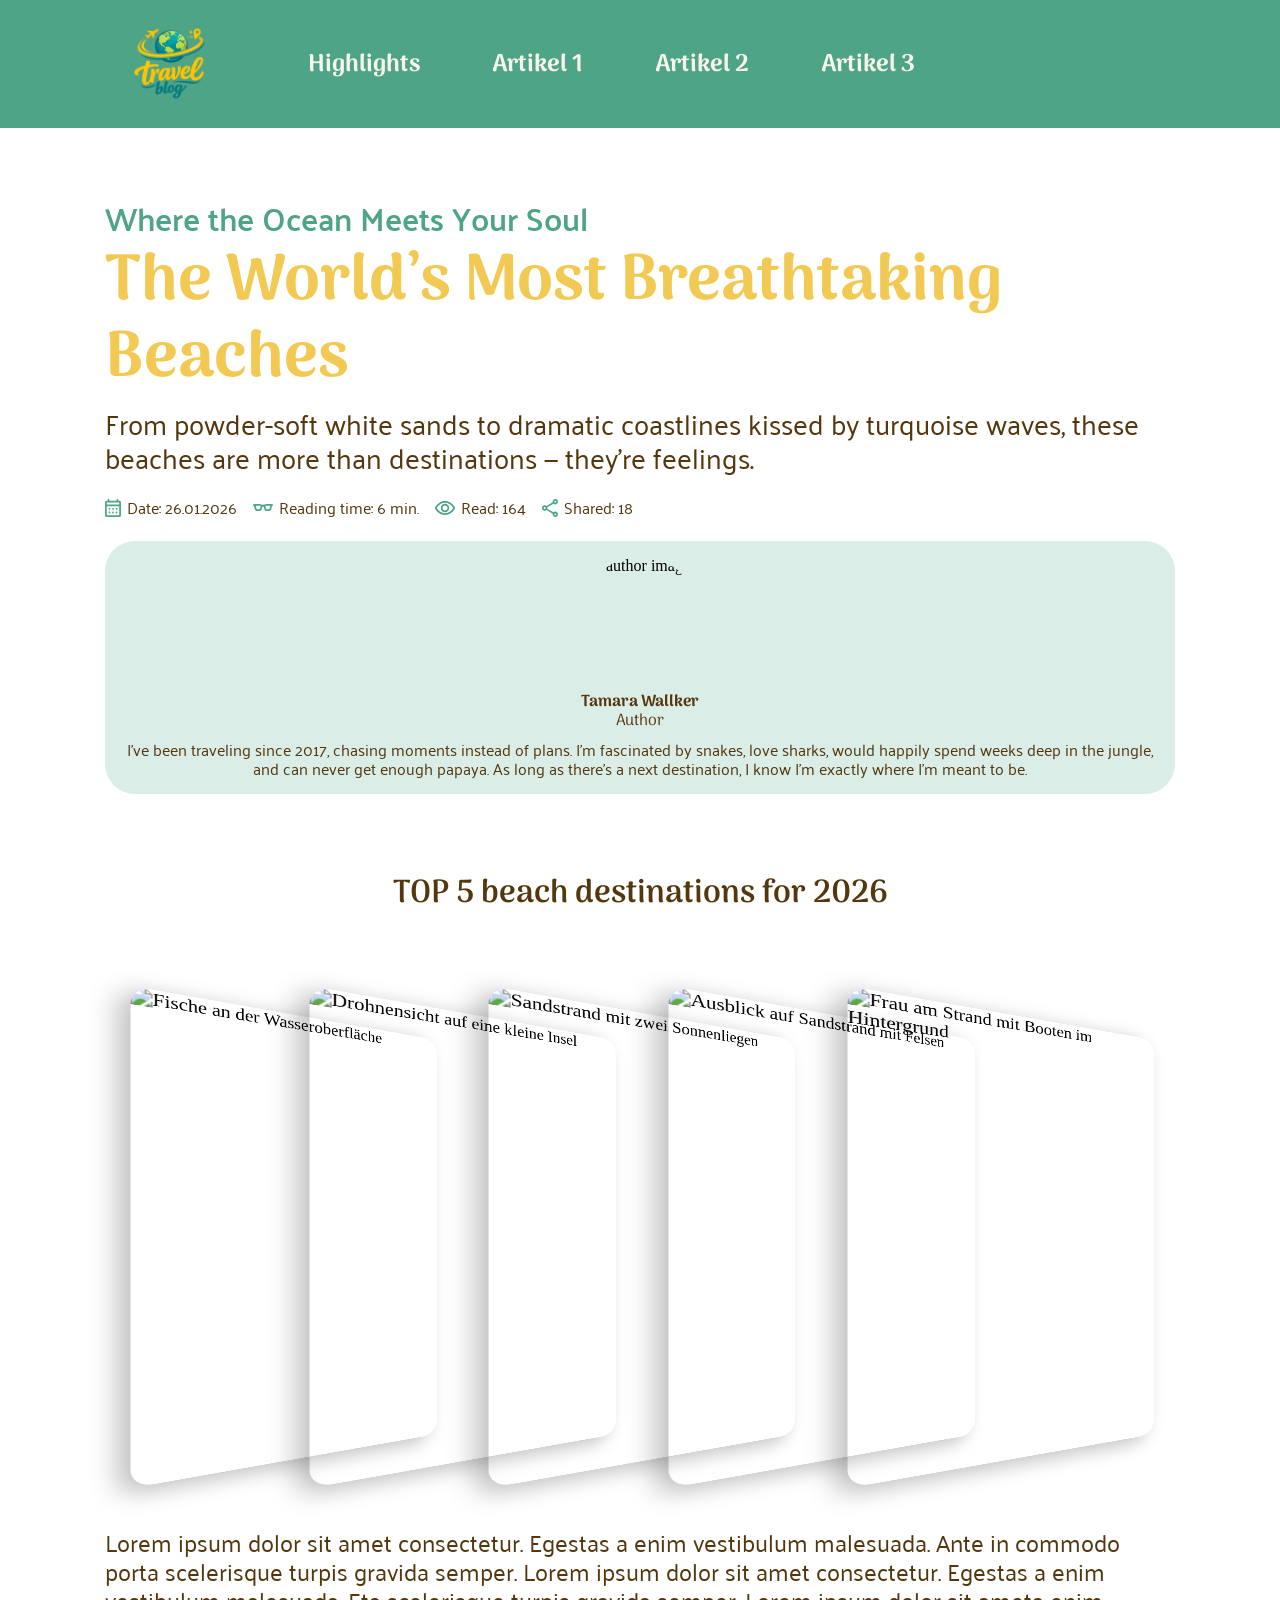
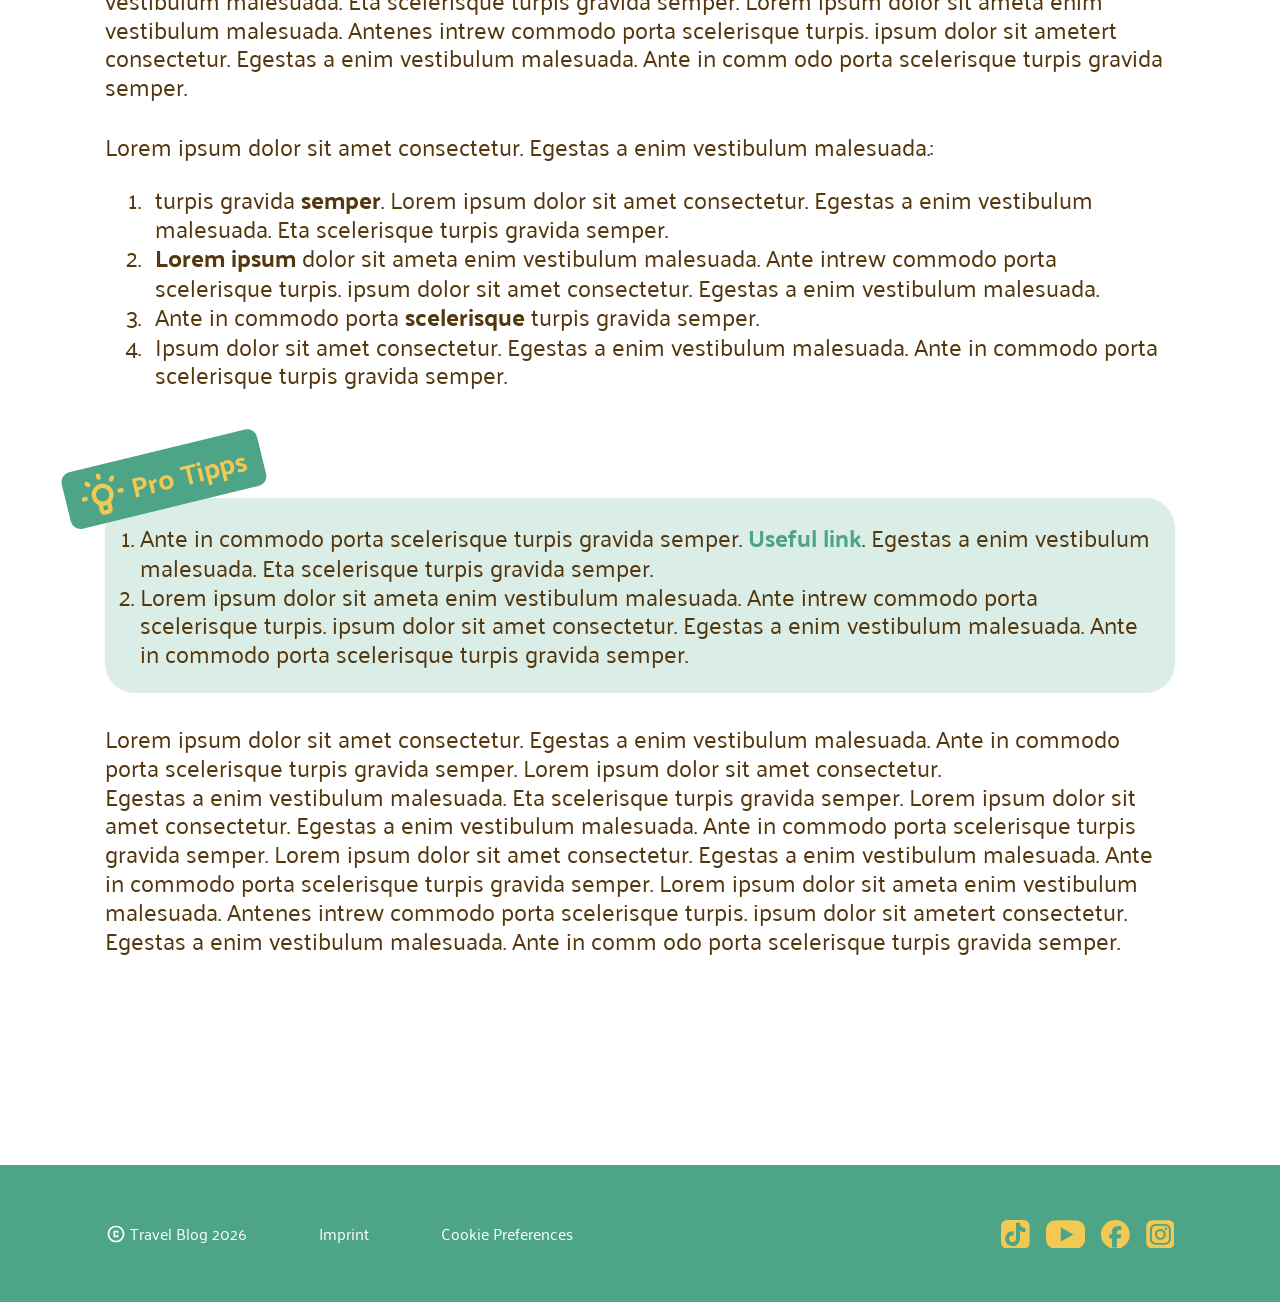
==== commit 20f0e93a: "article pages responsive" ====
--- a/article1.html
+++ b/article1.html
@@ -120,7 +120,7 @@
         </section>
       </section>
 
-      <article class="article" id="article-1">
+      <article id="article-1">
         <section class="beach_destinations">
           <h4>TOP 5 beach destinations for 2026</h4>
 
--- a/styles/articles.css
+++ b/styles/articles.css
@@ -10,9 +10,8 @@
   flex-direction: column;
   gap: 24px;
 
-  ol,
-  ul {
-    margin-left: 24px;
+  ol {
+    margin-left: 42px;
 
     li {
       padding-left: 8px;
@@ -24,7 +23,7 @@
   }
 }
 
-.article {
+article {
   width: 100%;
   display: flex;
   flex-direction: column;
--- a/styles/proTipps_section.css
+++ b/styles/proTipps_section.css
@@ -1,6 +1,6 @@
 .pro-tipps {
   width: 100%;
-  max-width: 1083px;
+  padding-top: 20px;
 }
 
 .protipp-heading {
--- a/styles/responsivev2.css
+++ b/styles/responsivev2.css
@@ -3,23 +3,8 @@
     padding-bottom: 88px;
   }
 
-  nav .nav_wrapper .nav_text {
-    display: none;
-  }
-
-  .list {
-  width: 100%;
-  padding: 0px clamp(50px, calc(-73.077px + 12.019vw), 100px);
-
-  ol {
-    margin-left: 24px;
-  }
-}
-
-  .headline_hero {
-    display: none;
-  }
-
+  nav .nav_wrapper .nav_text,
+  .headline-hero,
   .highlights_head p {
     display: none;
   }
@@ -153,13 +138,18 @@
   }
 }
 
+@media screen and (min-width: 721px) {
+  .article .pro-tipps,
+  .article .list {
+    padding: 0px clamp(0px, calc(-100.278px + 13.908vw), 100px);
+  }
+
+  
+
+  
+}
+
 @media screen and (min-width: 1025px) {
-  body {
-    display: flex;
-    flex-direction: column;
-    min-height: 100dvh;
-  }
-
   main {
     flex: 1;
   }
@@ -203,7 +193,7 @@
   }
 
   .article_head {
-    .res_article_head {
+    .info-div {
       display: flex;
       flex-direction: row;
       justify-content: space-between;
@@ -218,75 +208,6 @@
     }
   }
 
-  /* .article_head {
-        display: flex;
-        flex-direction: row;
-        gap: 20px;
-
-        .heading_wrapper {
-            width: 75%;
-        }
-    }
-
-    .author_card {
-        height: 389px;
-        width: 272px;
-    } */
-
-  .article3 {
-    .rain-periods {
-      padding: 88px 0px;
-
-      h4 {
-        padding-bottom: 24px;
-      }
-
-      img {
-        width: 640px;
-        height: 436px;
-      }
-    }
-
-    .diagrams_bottom {
-      display: flex;
-      align-items: flex-end;
-      gap: 80px;
-      width: 100%;
-
-      padding: 88px 40px;
-
-      .beach-activities {
-        height: 730px;
-        padding: 0;
-        gap: 0;
-        justify-content: space-between;
-
-        img {
-          width: 519px;
-          height: 471px;
-        }
-      }
-
-      .expenses {
-        height: 730px;
-        padding: 0;
-        gap: 0;
-        justify-content: space-between;
-
-        img {
-          width: 519px;
-          height: 471px;
-        }
-      }
-      .text_expenses {
-        display: flex;
-        flex-direction: column;
-
-        gap: 24px;
-      }
-    }
-  }
-
   footer .footer_content .copyright_section {
     flex-direction: row-reverse;
     gap: 72px;
@@ -299,7 +220,7 @@
   .beach_destinations {
     width: 100%;
     max-width: 1440px;
-    padding: 88px var(--contentbegrenzung_landingpage);
+    padding: 0px var(--contentbegrenzung_landingpage);
 
     display: flex;
     flex-direction: column;
@@ -359,4 +280,28 @@
       }
     }
   }
+  
+  #article-3 .diagrams-bottom {
+    flex-direction: row;
+    width: 100%;
+  }
+  
+  #article-3 .beach-activities {
+    height: 730px;
+    padding: 0;
+    gap: 0;
+    justify-content: space-between;
+  }
+
+  #article-3 .expenses {
+    height: 730px;
+    padding: 0;
+    gap: 0;
+    justify-content: space-between;
+  }
+
+  #article-3 .text-expenses {
+    display: flex;
+    flex-direction: column;
+  }
 }
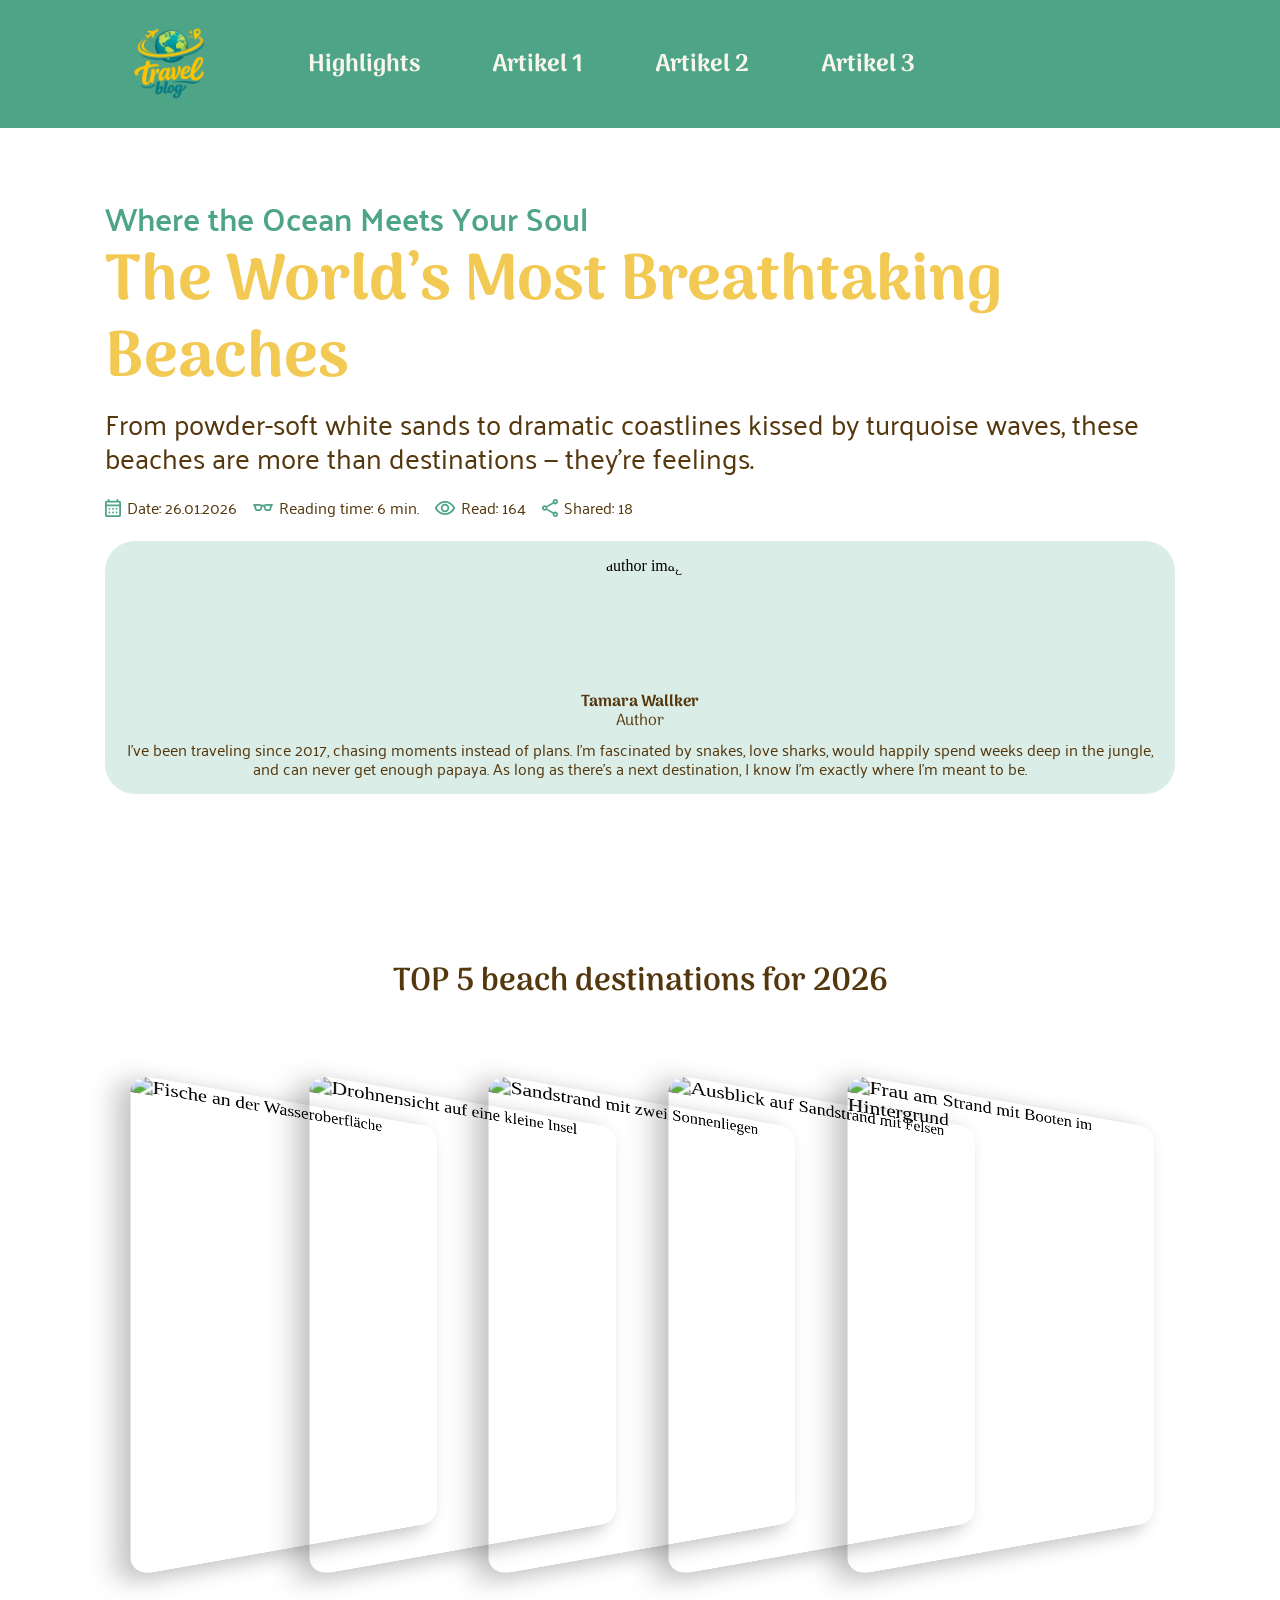
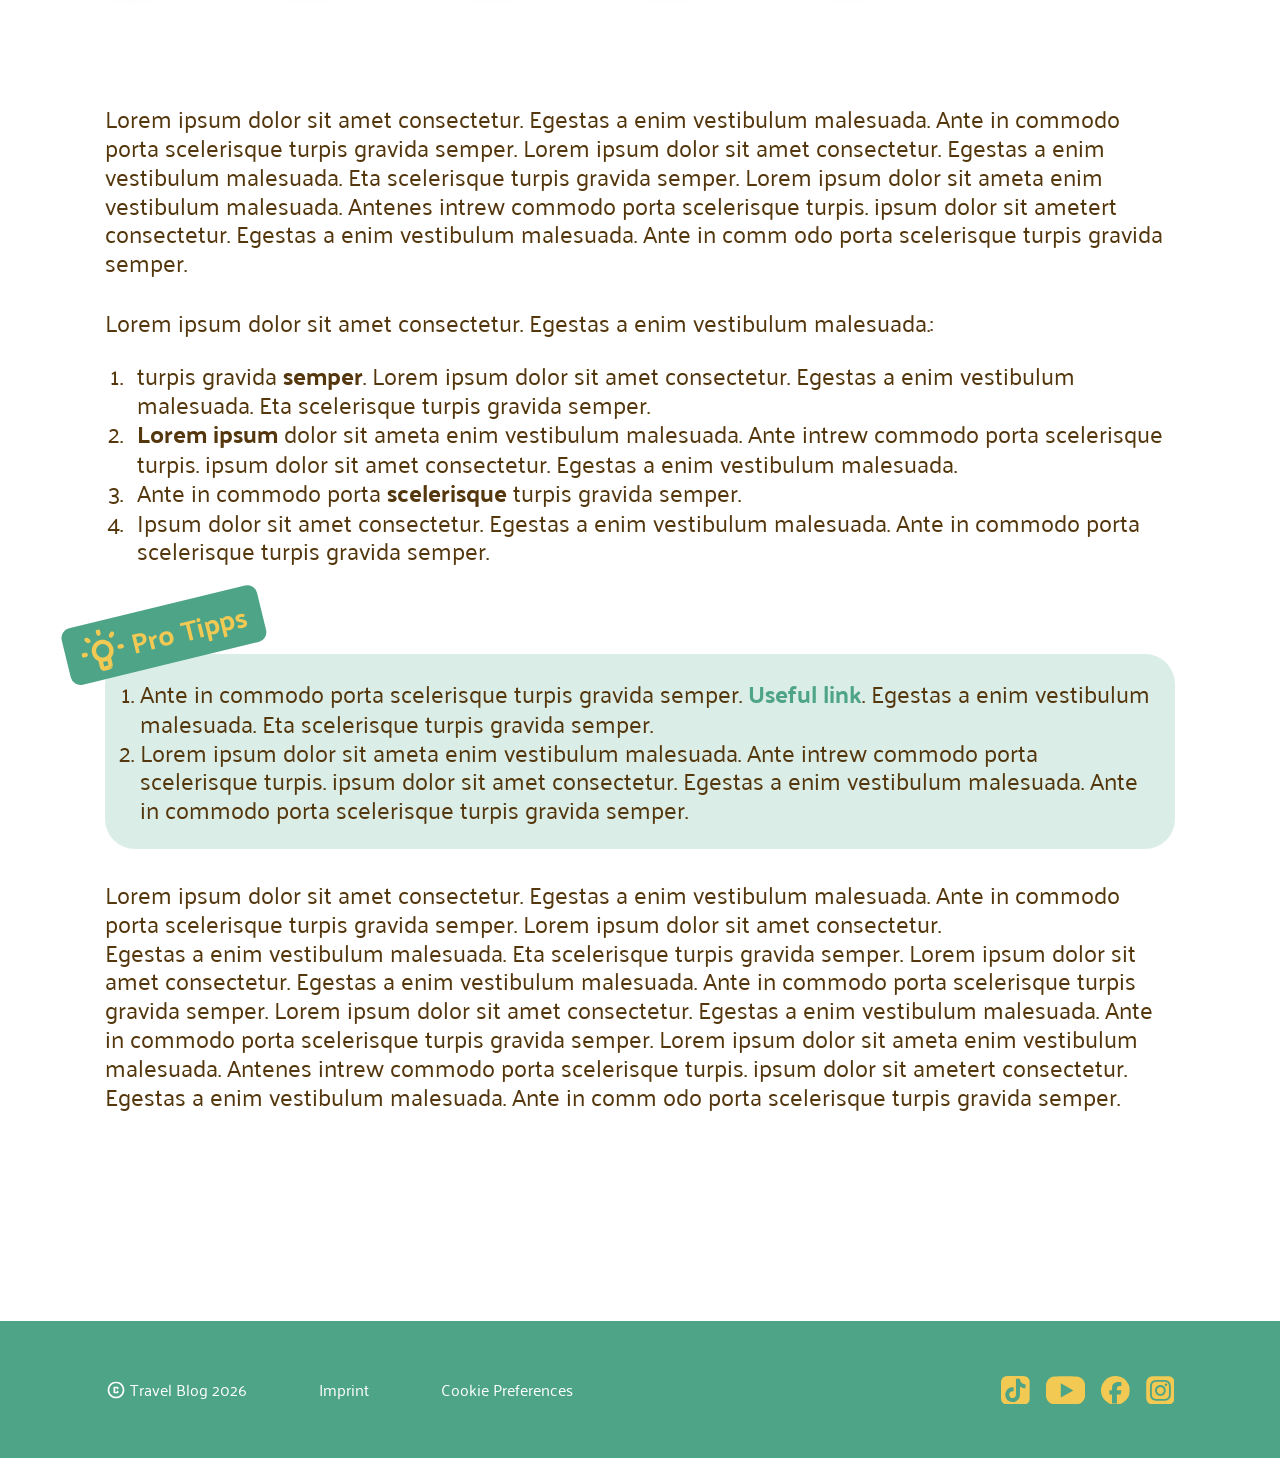
==== commit c840d1bd: "Merge branch 'dev2' into hero_section_new" ====
--- a/article1.html
+++ b/article1.html
@@ -120,7 +120,7 @@
         </section>
       </section>
 
-      <article id="article-1">
+      <article class="article" id="article-1">
         <section class="beach_destinations">
           <h4>TOP 5 beach destinations for 2026</h4>
 
--- a/styles/articles.css
+++ b/styles/articles.css
@@ -10,8 +10,9 @@
   flex-direction: column;
   gap: 24px;
 
-  ol {
-    margin-left: 42px;
+  ol,
+  ul {
+    margin-left: 24px;
 
     li {
       padding-left: 8px;
@@ -23,7 +24,7 @@
   }
 }
 
-article {
+.article {
   width: 100%;
   display: flex;
   flex-direction: column;
--- a/styles/proTipps_section.css
+++ b/styles/proTipps_section.css
@@ -1,6 +1,6 @@
 .pro-tipps {
   width: 100%;
-  padding-top: 20px;
+  max-width: 1083px;
 }
 
 .protipp-heading {
--- a/styles/responsivev2.css
+++ b/styles/responsivev2.css
@@ -1,307 +1,371 @@
 @media screen and (max-width: 1024px) {
-  body {
-    padding-bottom: 88px;
-  }
-
-  nav .nav_wrapper .nav_text,
-  .headline-hero,
-  .highlights_head p {
+    body {
+        padding-bottom: 88px;
+    }
+
+  nav .nav_wrapper .nav_text {
     display: none;
   }
 
-  .slider_text p {
-    overflow: hidden;
-
-    display: -webkit-box;
-    max-width: 820px;
-    -webkit-line-clamp: 3;
-    line-clamp: 3;
-    -webkit-box-orient: vertical;
-  }
-
-  .beach_destinations {
-    display: flex;
-    flex-direction: column;
-    align-items: center;
-    gap: 16px;
-    width: 100%;
-    max-width: 1440px;
-    margin-bottom: 8px;
-
-    .carousel {
-      display: flex;
-      flex-direction: column;
-      align-items: center;
-      gap: 34px;
-
-      width: 100%;
-      height: 400px;
-
-      overflow: hidden;
-      /* position: relative; */
-
-      .cards {
-        display: flex;
-        width: 1000px;
-        height: 293px;
-
-        position: absolute;
-        top: 20px;
-        left: 50%;
-        margin-left: -100px;
-
-        img {
-          width: 200px;
-          height: 293px;
-          object-fit: cover;
-          border-radius: 16px;
-
-          transform: perspective(250px) rotateY(15deg) translateX(5px)
-            scale(0.9);
-          transform-origin: 50% 50%;
-          z-index: 1;
-
-          box-shadow: -9px 5px 20px 0px rgba(0, 0, 0, 0.25);
-        }
-      }
-
-      input {
-        display: none;
-      }
-
-      .slider_control {
-        position: absolute;
-        bottom: 10px;
-        display: flex;
-        gap: 8px;
-        padding: 10px;
-
-        label {
-          height: 22px;
-          width: 22px;
-          background: var(--türkisLight);
-          border-radius: 50px;
-          cursor: pointer;
-          transition: var(--transition_slider);
-        }
-      }
-
-      #element_card1:checked ~ .cards {
-        transform: translateX(0px);
-      }
-
-      #element_card2:checked ~ .cards {
-        transform: translateX(-20%);
-      }
-
-      #element_card3:checked ~ .cards {
-        transform: translateX(-40%);
-      }
-
-      #element_card4:checked ~ .cards {
-        transform: translateX(-60%);
-      }
-
-      #element_card5:checked ~ .cards {
-        transform: translateX(-80%);
-      }
-
-      #element_card1:checked ~ .cards img:nth-child(1) ~ img,
-      #element_card2:checked ~ .cards img:nth-child(2) ~ img,
-      #element_card3:checked ~ .cards img:nth-child(3) ~ img,
-      #element_card4:checked ~ .cards img:nth-child(4) ~ img {
-        transform: perspective(250px) rotateY(-15deg) translateX(-5px)
-          scale(0.9);
-      }
-
-      #element_card1:checked ~ .cards img:nth-child(1),
-      #element_card2:checked ~ .cards img:nth-child(2),
-      #element_card3:checked ~ .cards img:nth-child(3),
-      #element_card4:checked ~ .cards img:nth-child(4),
-      #element_card5:checked ~ .cards img:nth-child(5) {
-        transform: perspective(250px) rotateY(0deg) translateX(0px);
-        z-index: 2;
-      }
-
-      #element_card1:checked ~ .slider_control label:nth-child(1),
-      #element_card2:checked ~ .slider_control label:nth-child(2),
-      #element_card3:checked ~ .slider_control label:nth-child(3),
-      #element_card4:checked ~ .slider_control label:nth-child(4),
-      #element_card5:checked ~ .slider_control label:nth-child(5) {
-        width: 40px;
-        height: 22px;
-        border-radius: 50px;
-        background: var(--türkis);
-        transition: 250ms ease-in-out;
-      }
-    }
+  .list {
+  width: 100%;
+  padding: 0px clamp(50px, calc(-73.077px + 12.019vw), 100px);
+
+  ol {
+    margin-left: 24px;
   }
 }
 
-@media screen and (min-width: 721px) {
-  .article .pro-tipps,
-  .article .list {
-    padding: 0px clamp(0px, calc(-100.278px + 13.908vw), 100px);
-  }
-
-  
-
-  
-}
-
-@media screen and (min-width: 1025px) {
-  main {
-    flex: 1;
-  }
-
-  header {
-    justify-content: center;
-
-    .header_wrapper {
-      display: flex;
-      justify-content: flex-start;
-      align-items: center;
-      gap: 102px;
-      margin-left: 28px;
-
-      width: 100%;
-
-      a img {
-        height: 72px;
-        width: 72px;
-      }
-    }
-
-    nav {
-      position: static;
-      height: auto;
-      background-color: transparent;
-
-      justify-content: flex-start;
-      gap: 72px;
-
-      .nav_wrapper {
-        justify-content: flex-start;
-        gap: 72px;
-        padding: 0;
-      }
-
-      .nav_icon {
+    .hero {
+        .headline_hero {
+            display: none;
+        }
+    }
+
+    .highlights_head p {
         display: none;
-      }
-    }
-  }
-
-  .article_head {
-    .info-div {
-      display: flex;
-      flex-direction: row;
-      justify-content: space-between;
-      gap: 20px;
-      max-width: 1440px;
-      width: 100%;
-    }
-
-    info-div {
-      width: 20%;
-      height: fit-content;
-    }
-  }
-
-  footer .footer_content .copyright_section {
-    flex-direction: row-reverse;
-    gap: 72px;
-
-    .cookies {
-      order: -1;
-    }
-  }
-
-  .beach_destinations {
-    width: 100%;
-    max-width: 1440px;
-    padding: 0px var(--contentbegrenzung_landingpage);
-
-    display: flex;
-    flex-direction: column;
-    align-items: center;
-    justify-content: center;
-    gap: 64px;
-
-    input {
-      display: none;
-    }
-
-    .carousel {
-      height: auto;
-      width: 100%;
-      max-width: 1440px;
-      display: flex;
-      justify-content: center;
-
-      .cards {
-        height: 520px;
+    }
+
+    .slider_text p {
+        overflow: hidden;
+
+        display: -webkit-box;
+        max-width: 820px;
+        -webkit-line-clamp: 3;
+        line-clamp: 3;
+        -webkit-box-orient: vertical;
+    }
+
+    .beach_destinations {
+        display: flex;
+        flex-direction: column;
+        align-items: center;
+        gap: 16px;
         width: 100%;
         max-width: 1440px;
-
+        margin-bottom: 8px;
+
+        .carousel {
+            display: flex;
+            flex-direction: column;
+            align-items: center;
+            gap: 34px;
+
+            width: 100%;
+            height: 400px;
+
+            overflow: hidden;
+            /* position: relative; */
+
+            .cards {
+                display: flex;
+                width: 1000px;
+                height: 293px;
+
+                position: absolute;
+                top: 20px;
+                left: 50%;
+                margin-left: -100px;
+
+                img {
+                    width: 200px;
+                    height: 293px;
+                    object-fit: cover;
+                    border-radius: 16px;
+
+                    transform: perspective(250px) rotateY(15deg) translateX(5px)
+                        scale(0.9);
+                    transform-origin: 50% 50%;
+                    z-index: 1;
+
+                    box-shadow: -9px 5px 20px 0px rgba(0, 0, 0, 0.25);
+                }
+            }
+
+            input {
+                display: none;
+            }
+
+            .slider_control {
+                position: absolute;
+                bottom: 10px;
+                display: flex;
+                gap: 8px;
+                padding: 10px;
+
+                label {
+                    height: 22px;
+                    width: 22px;
+                    background: var(--türkisLight);
+                    border-radius: 50px;
+                    cursor: pointer;
+                    transition: var(--transition_slider);
+                }
+            }
+
+            #element_card1:checked ~ .cards {
+                transform: translateX(0px);
+            }
+
+            #element_card2:checked ~ .cards {
+                transform: translateX(-20%);
+            }
+
+            #element_card3:checked ~ .cards {
+                transform: translateX(-40%);
+            }
+
+            #element_card4:checked ~ .cards {
+                transform: translateX(-60%);
+            }
+
+            #element_card5:checked ~ .cards {
+                transform: translateX(-80%);
+            }
+
+            #element_card1:checked ~ .cards img:nth-child(1) ~ img,
+            #element_card2:checked ~ .cards img:nth-child(2) ~ img,
+            #element_card3:checked ~ .cards img:nth-child(3) ~ img,
+            #element_card4:checked ~ .cards img:nth-child(4) ~ img {
+                transform: perspective(250px) rotateY(-15deg) translateX(-5px)
+                    scale(0.9);
+            }
+
+            #element_card1:checked ~ .cards img:nth-child(1),
+            #element_card2:checked ~ .cards img:nth-child(2),
+            #element_card3:checked ~ .cards img:nth-child(3),
+            #element_card4:checked ~ .cards img:nth-child(4),
+            #element_card5:checked ~ .cards img:nth-child(5) {
+                transform: perspective(250px) rotateY(0deg) translateX(0px);
+                z-index: 2;
+            }
+
+            #element_card1:checked ~ .slider_control label:nth-child(1),
+            #element_card2:checked ~ .slider_control label:nth-child(2),
+            #element_card3:checked ~ .slider_control label:nth-child(3),
+            #element_card4:checked ~ .slider_control label:nth-child(4),
+            #element_card5:checked ~ .slider_control label:nth-child(5) {
+                width: 40px;
+                height: 22px;
+                border-radius: 50px;
+                background: var(--türkis);
+                transition: 250ms ease-in-out;
+            }
+        }
+    }
+}
+
+@media screen and (min-width: 1025px) {
+    body {
         display: flex;
+        flex-direction: column;
+        min-height: 100dvh;
+    }
+
+    main {
+        flex: 1;
+    }
+
+    header {
         justify-content: center;
+
+        .header_wrapper {
+            display: flex;
+            justify-content: flex-start;
+            align-items: center;
+            gap: 102px;
+            margin-left: 28px;
+
+            width: 100%;
+
+            a img {
+                height: 72px;
+                width: 72px;
+            }
+        }
+
+        nav {
+            position: static;
+            height: auto;
+            background-color: transparent;
+
+            justify-content: flex-start;
+            gap: 72px;
+
+            .nav_wrapper {
+                justify-content: flex-start;
+                gap: 72px;
+                padding: 0;
+            }
+
+            .nav_icon {
+                display: none;
+            }
+        }
+    }
+
+    .article_head {
+        .res_article_head {
+            display: flex;
+            flex-direction: row;
+            justify-content: space-between;
+            gap: 20px;
+            max-width: 1440px;
+            width: 100%;
+        }
+
+        info-div {
+            width: 20%;
+            height: fit-content;
+        }
+    }
+
+    /* .article_head {
+        display: flex;
+        flex-direction: row;
+        gap: 20px;
+
+        .heading_wrapper {
+            width: 75%;
+        }
+    }
+
+    .author_card {
+        height: 389px;
+        width: 272px;
+    } */
+
+    .article3 {
+        .rain-periods {
+            padding: 88px 0px;
+
+            h4 {
+                padding-bottom: 24px;
+            }
+
+            img {
+                width: 640px;
+                height: 436px;
+            }
+        }
+
+        .diagrams_bottom {
+            display: flex;
+            align-items: flex-end;
+            gap: 80px;
+            width: 100%;
+
+            padding: 88px 40px;
+
+            .beach-activities {
+                height: 730px;
+                padding: 0;
+                gap: 0;
+                justify-content: space-between;
+
+                img {
+                    width: 519px;
+                    height: 471px;
+                }
+            }
+
+            .expenses {
+                height: 730px;
+                padding: 0;
+                gap: 0;
+                justify-content: space-between;
+
+                img {
+                    width: 519px;
+                    height: 471px;
+                }
+            }
+            .text_expenses {
+                display: flex;
+                flex-direction: column;
+
+                gap: 24px;
+            }
+        }
+    }
+
+    footer .footer_content .copyright_section {
+        flex-direction: row-reverse;
+        gap: 72px;
+
+        .cookies {
+            order: -1;
+        }
+    }
+
+    .beach_destinations {
+        width: 100%;
+        max-width: 1440px;
+        padding: 88px var(--contentbegrenzung_landingpage);
+
+        display: flex;
+        flex-direction: column;
         align-items: center;
-        transform: translateX(100px);
-
-        .carousel_img {
-          width: 300px;
-          height: 440px;
-          object-fit: cover;
-          border-radius: 16px;
-
-          transform: perspective(300px) rotateY(15deg) translateX(-120px)
-            scale(0.9);
-          transform-origin: 50% 50%;
-
-          margin-right: -100px;
-          margin-left: 0px;
-
-          box-shadow: -9px 5px 20px 0px rgba(0, 0, 0, 0.25);
-
-          transition: var(--transition_slider);
-        }
-      }
-
-      .carousel_img:hover {
-        transform: perspective(300px) rotateY(0deg) translateX(0px) scale(1.2);
-        z-index: 2;
-      }
-
-      .carousel_img:hover ~ .carousel_img {
-        transform: perspective(300px) rotateY(-15deg) translateX(120px)
-          scale(0.9);
-        z-index: 2;
-      }
-    }
-  }
-  
-  #article-3 .diagrams-bottom {
-    flex-direction: row;
-    width: 100%;
-  }
-  
-  #article-3 .beach-activities {
-    height: 730px;
-    padding: 0;
-    gap: 0;
-    justify-content: space-between;
-  }
-
-  #article-3 .expenses {
-    height: 730px;
-    padding: 0;
-    gap: 0;
-    justify-content: space-between;
-  }
-
-  #article-3 .text-expenses {
-    display: flex;
-    flex-direction: column;
-  }
+        justify-content: center;
+        gap: 64px;
+
+        input {
+            display: none;
+        }
+
+        .carousel {
+            height: auto;
+            width: 100%;
+            max-width: 1440px;
+            display: flex;
+            justify-content: center;
+
+            .cards {
+                height: 520px;
+                width: 100%;
+                max-width: 1440px;
+
+                display: flex;
+                justify-content: center;
+                align-items: center;
+                transform: translateX(100px);
+
+                .carousel_img {
+                    width: 300px;
+                    height: 440px;
+                    object-fit: cover;
+                    border-radius: 16px;
+
+                    transform: perspective(300px) rotateY(15deg)
+                        translateX(-120px) scale(0.9);
+                    transform-origin: 50% 50%;
+
+                    margin-right: -100px;
+                    margin-left: 0px;
+
+                    box-shadow: -9px 5px 20px 0px rgba(0, 0, 0, 0.25);
+
+                    transition: var(--transition_slider);
+                }
+            }
+
+            .carousel_img:hover {
+                transform: perspective(300px) rotateY(0deg) translateX(0px)
+                    scale(1.2);
+                z-index: 2;
+            }
+
+            .carousel_img:hover ~ .carousel_img {
+                transform: perspective(300px) rotateY(-15deg) translateX(120px)
+                    scale(0.9);
+                z-index: 2;
+            }
+        }
+    }
 }
+
+/* @media screen and (min-width: 1441px) {
+    main {
+        padding: 0px max(120px, calc(50% - 720px));
+    }
+} */
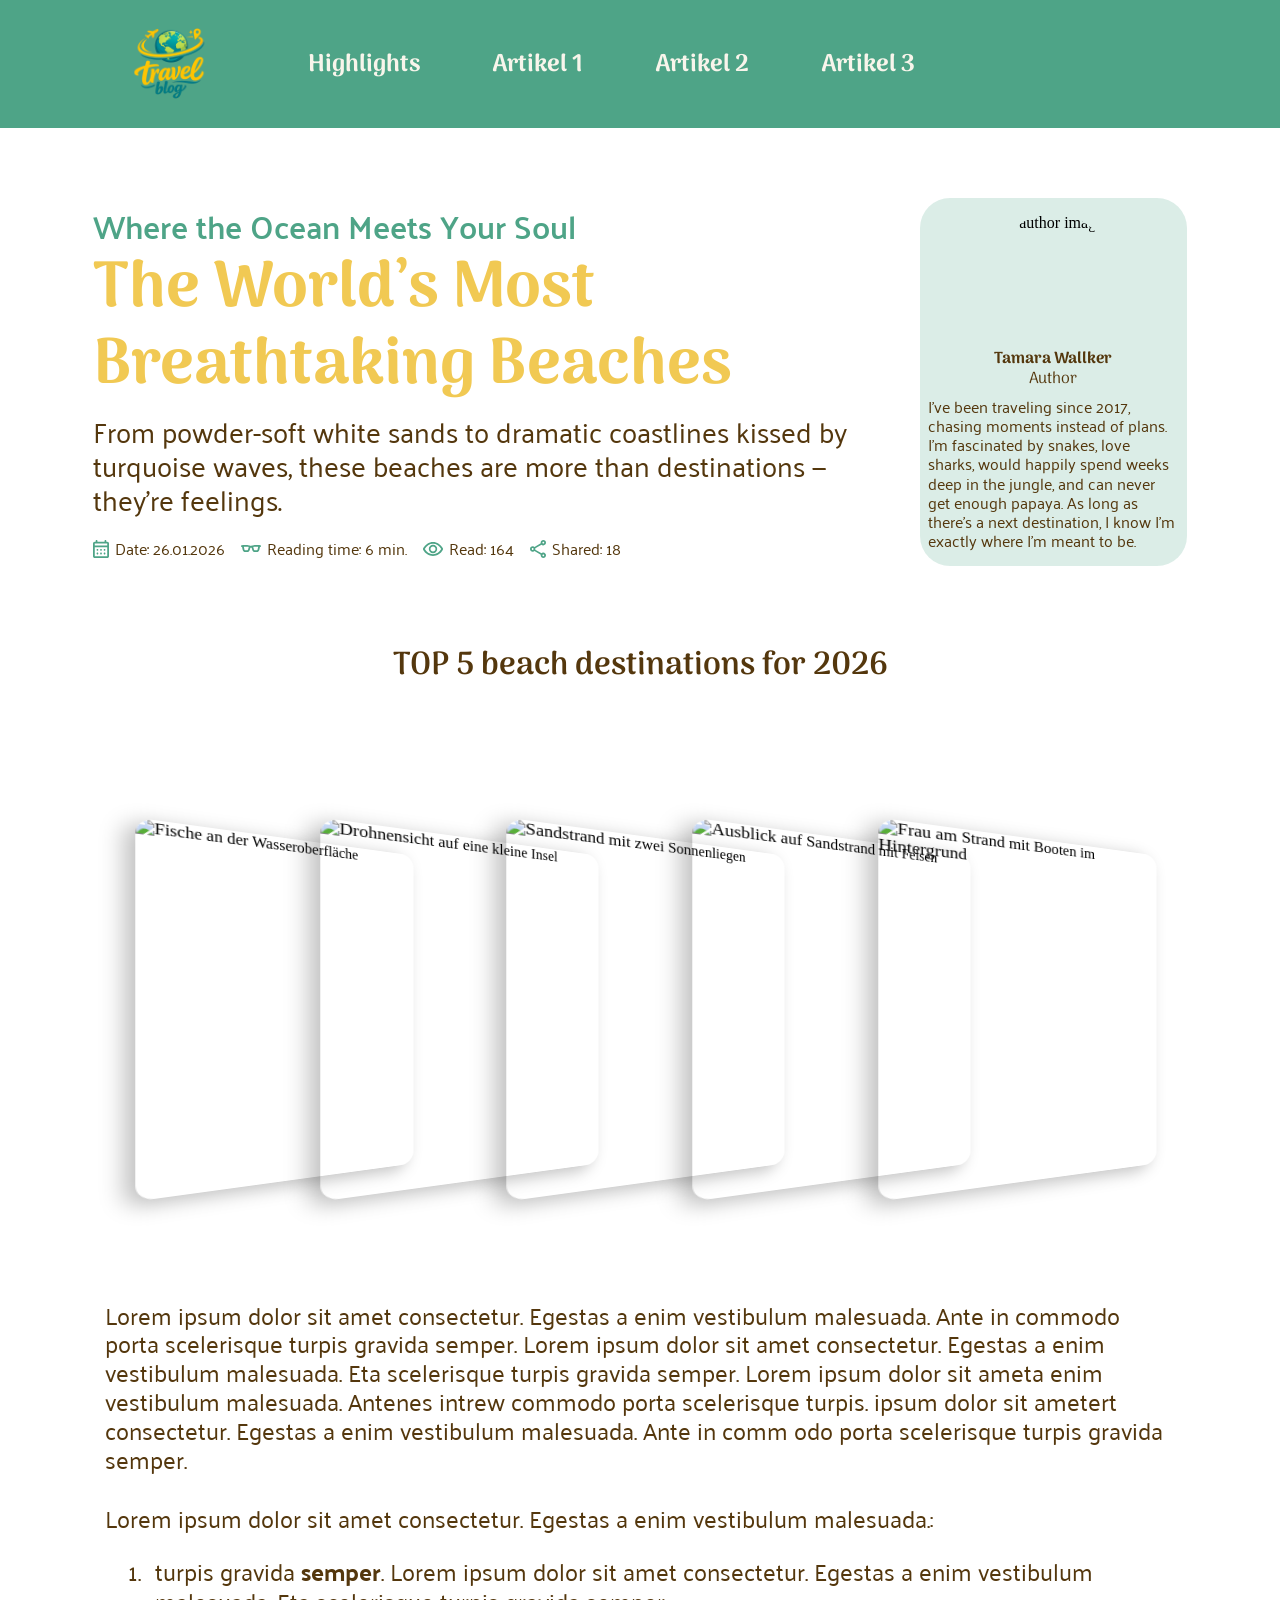
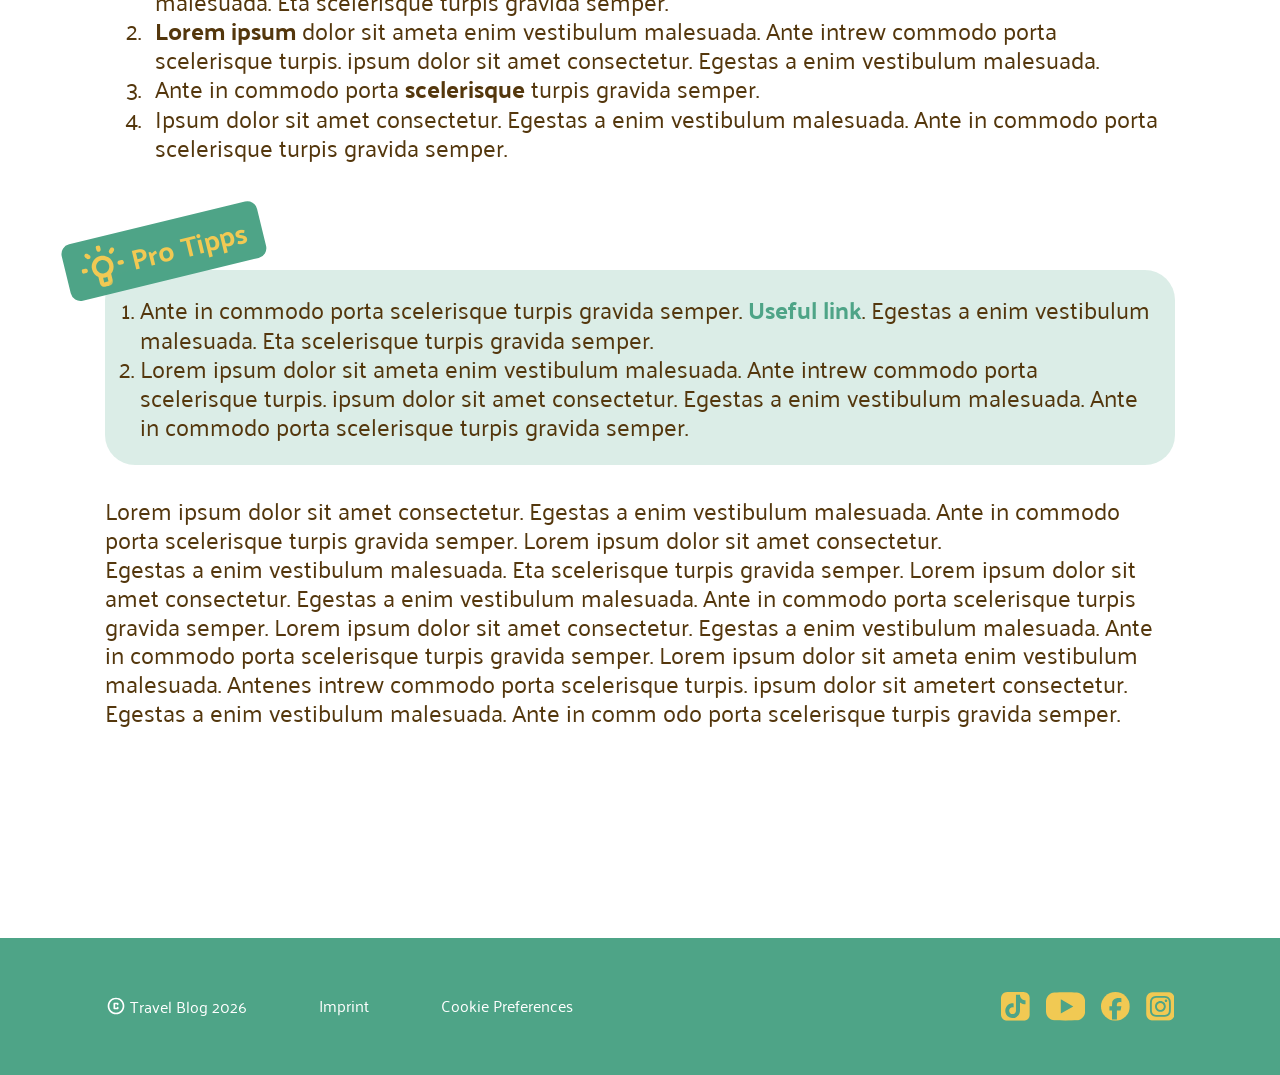
==== commit b5d4d3ca: "Merge branch 'finish-responsive' into dev2" ====
--- a/article1.html
+++ b/article1.html
@@ -120,7 +120,7 @@
         </section>
       </section>
 
-      <article class="article" id="article-1">
+      <article id="article-1">
         <section class="beach_destinations">
           <h4>TOP 5 beach destinations for 2026</h4>
 
--- a/styles/articles.css
+++ b/styles/articles.css
@@ -10,9 +10,8 @@
   flex-direction: column;
   gap: 24px;
 
-  ol,
-  ul {
-    margin-left: 24px;
+  ol {
+    margin-left: 42px;
 
     li {
       padding-left: 8px;
@@ -24,7 +23,7 @@
   }
 }
 
-.article {
+article {
   width: 100%;
   display: flex;
   flex-direction: column;
--- a/styles/proTipps_section.css
+++ b/styles/proTipps_section.css
@@ -1,6 +1,6 @@
 .pro-tipps {
   width: 100%;
-  max-width: 1083px;
+  padding-top: 20px;
 }
 
 .protipp-heading {
--- a/styles/responsivev2.css
+++ b/styles/responsivev2.css
@@ -3,28 +3,11 @@
         padding-bottom: 88px;
     }
 
-  nav .nav_wrapper .nav_text {
+  nav .nav_wrapper .nav_text,
+  .headline-hero,
+  .highlights_head p {
     display: none;
   }
-
-  .list {
-  width: 100%;
-  padding: 0px clamp(50px, calc(-73.077px + 12.019vw), 100px);
-
-  ol {
-    margin-left: 24px;
-  }
-}
-
-    .hero {
-        .headline_hero {
-            display: none;
-        }
-    }
-
-    .highlights_head p {
-        display: none;
-    }
 
     .slider_text p {
         overflow: hidden;
@@ -155,16 +138,21 @@
     }
 }
 
+@media screen and (min-width: 721px) {
+  .article .pro-tipps,
+  .article .list {
+    padding: 0px clamp(0px, calc(-100.278px + 13.908vw), 100px);
+  }
+
+  
+
+  
+}
+
 @media screen and (min-width: 1025px) {
-    body {
-        display: flex;
-        flex-direction: column;
-        min-height: 100dvh;
-    }
-
-    main {
-        flex: 1;
-    }
+  main {
+    flex: 1;
+  }
 
     header {
         justify-content: center;
@@ -204,7 +192,10 @@
         }
     }
 
-    .article_head {
+    .article-head {
+        display: grid;
+        grid-template-columns: 75% 25%;
+
         .res_article_head {
             display: flex;
             flex-direction: row;
@@ -213,27 +204,15 @@
             max-width: 1440px;
             width: 100%;
         }
-
-        info-div {
-            width: 20%;
-            height: fit-content;
-        }
-    }
-
-    /* .article_head {
-        display: flex;
-        flex-direction: row;
-        gap: 20px;
-
-        .heading_wrapper {
-            width: 75%;
-        }
-    }
-
-    .author_card {
-        height: 389px;
-        width: 272px;
-    } */
+        .author-card {
+            height: stretch;
+            .author-info {
+                .article_text {
+                    text-align: left;
+                }
+            }
+        }
+    }
 
     .article3 {
         .rain-periods {
@@ -298,10 +277,10 @@
         }
     }
 
-    .beach_destinations {
-        width: 100%;
-        max-width: 1440px;
-        padding: 88px var(--contentbegrenzung_landingpage);
+  .beach_destinations {
+    width: 100%;
+    max-width: 1440px;
+    padding: 0px clamp(0px, calc(-123.494px + 12.048vw), 50px);
 
         display: flex;
         flex-direction: column;
@@ -330,15 +309,14 @@
                 align-items: center;
                 transform: translateX(100px);
 
-                .carousel_img {
-                    width: 300px;
-                    height: 440px;
-                    object-fit: cover;
-                    border-radius: 16px;
-
-                    transform: perspective(300px) rotateY(15deg)
-                        translateX(-120px) scale(0.9);
-                    transform-origin: 50% 50%;
+        .carousel_img {
+          width: clamp(200px, calc(171.429px + 8.929vw), 300px);
+          height: clamp(293px, calc(-70.072px + 35.422vw), 440px);
+          object-fit: cover;
+          border-radius: 16px;
+
+          transform: perspective(300px) rotateY(15deg) translateX(-120px) scale(0.8);
+          transform-origin: 50% 50%;
 
                     margin-right: -100px;
                     margin-left: 0px;
@@ -355,13 +333,37 @@
                 z-index: 2;
             }
 
-            .carousel_img:hover ~ .carousel_img {
-                transform: perspective(300px) rotateY(-15deg) translateX(120px)
-                    scale(0.9);
-                z-index: 2;
-            }
-        }
-    }
+      .carousel_img:hover ~ .carousel_img {
+        transform: perspective(300px) rotateY(-15deg) translateX(120px)
+          scale(0.8);
+        z-index: 2;
+      }
+    }
+  }
+  
+  #article-3 .diagrams-bottom {
+    flex-direction: row;
+    width: 100%;
+  }
+  
+  #article-3 .beach-activities {
+    height: 730px;
+    padding: 0;
+    gap: 0;
+    justify-content: space-between;
+  }
+
+  #article-3 .expenses {
+    height: 730px;
+    padding: 0;
+    gap: 0;
+    justify-content: space-between;
+  }
+
+  #article-3 .text-expenses {
+    display: flex;
+    flex-direction: column;
+  }
 }
 
 /* @media screen and (min-width: 1441px) {
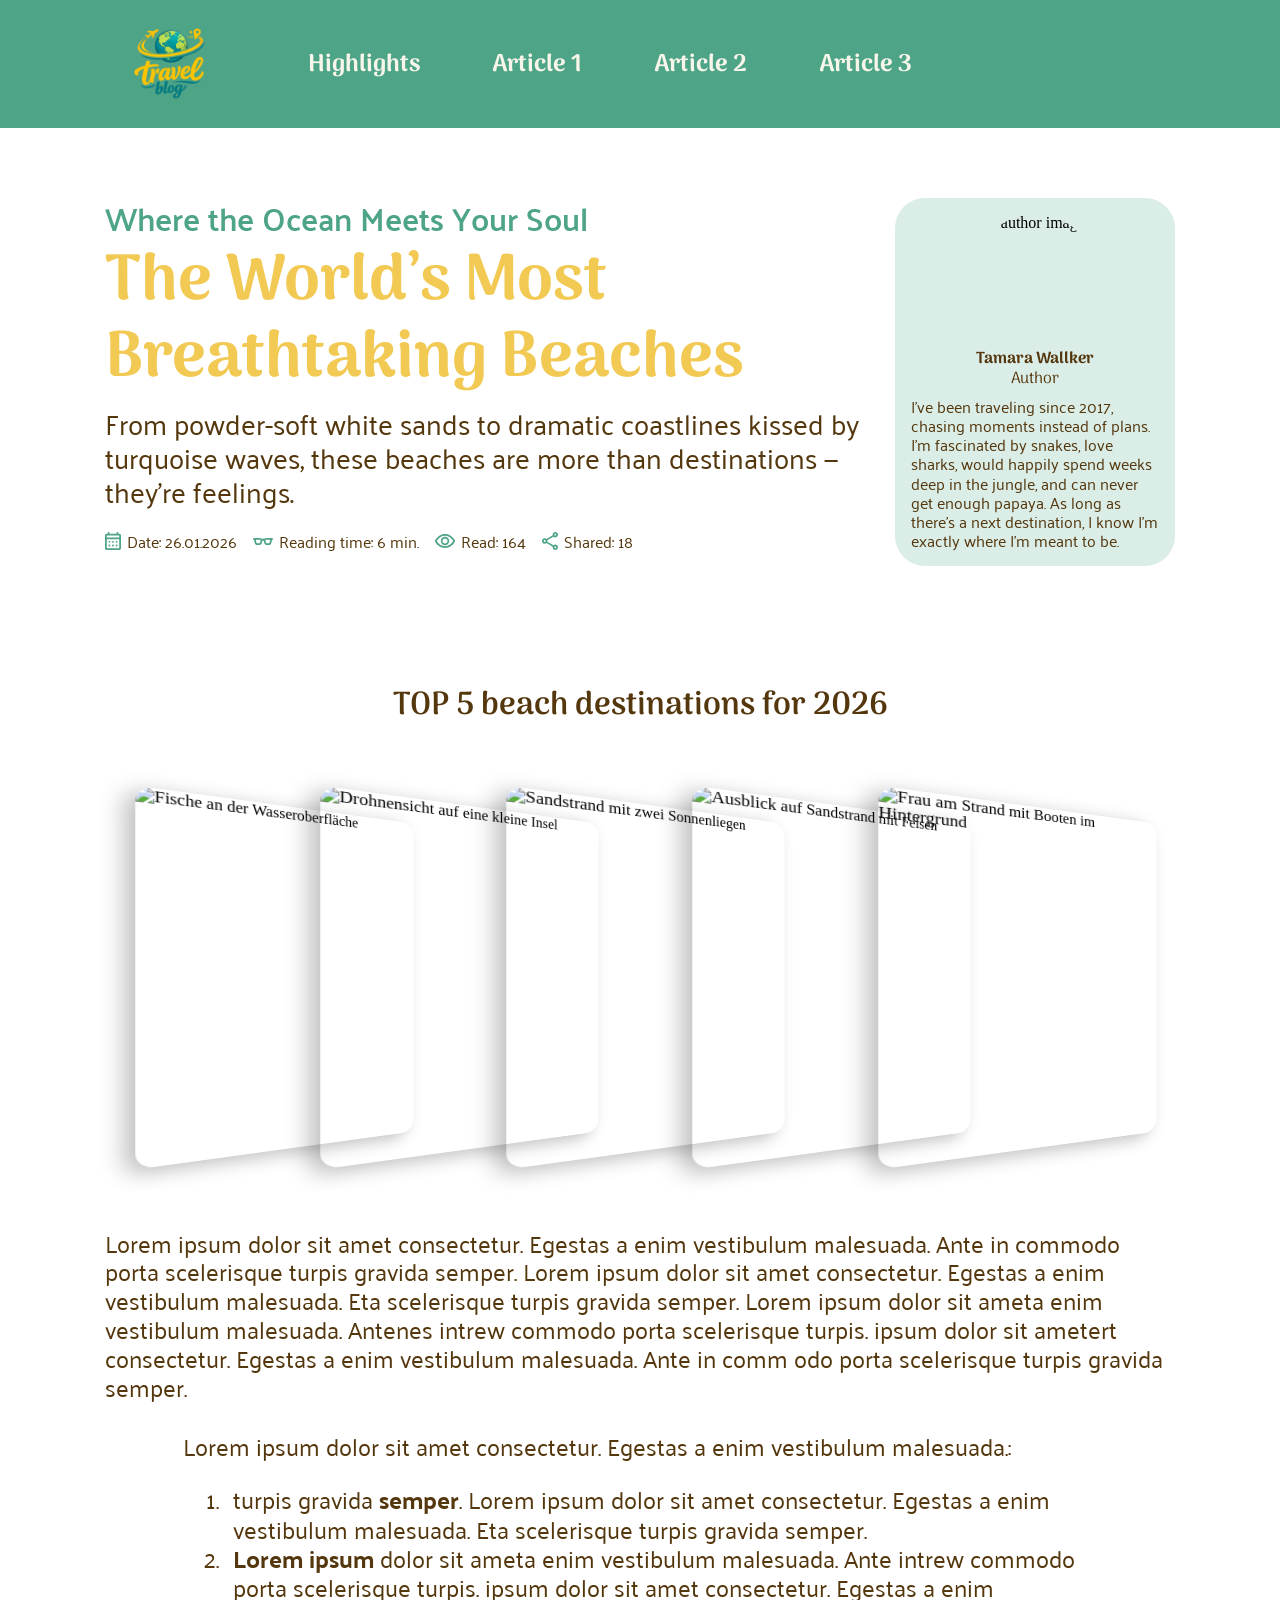
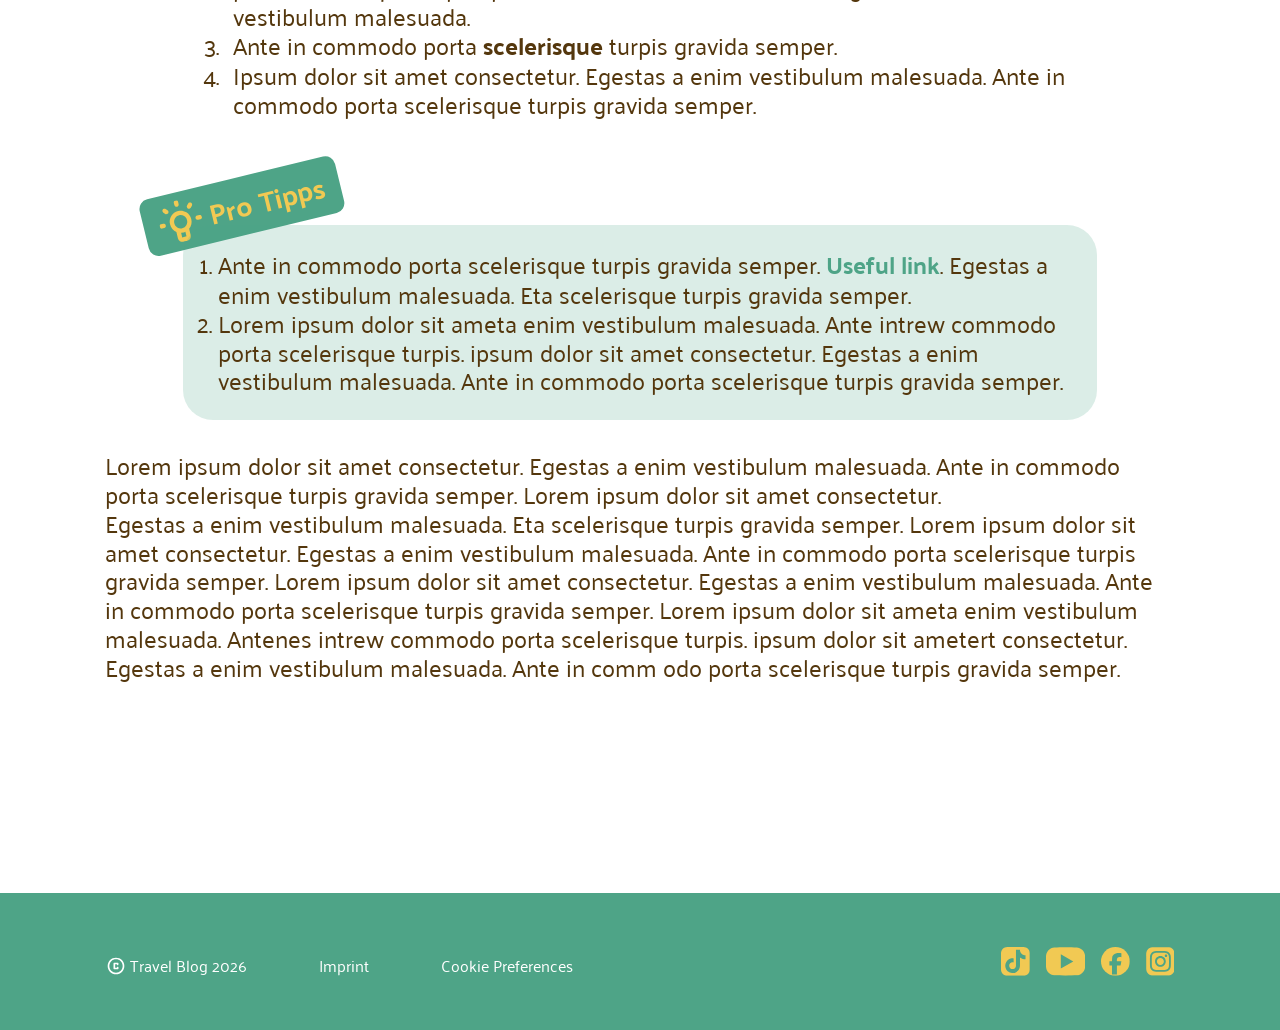
==== commit 092a5c26: "change text" ====
--- a/article1.html
+++ b/article1.html
@@ -34,21 +34,21 @@
             </a>
 
             <a target="_self" href="./article1.html">
-              <p class="nav_text">Artikel 1</p>
+              <p class="nav_text">Article 1</p>
               <svg class="svg_large nav_icon">
                 <use href="./assets/icon/icons.svg#icon-rocket"></use>
               </svg>
             </a>
 
             <a target="_self" href="./article2.html">
-              <p class="nav_text">Artikel 2</p>
+              <p class="nav_text">Article 2</p>
               <svg class="svg_large nav_icon">
                 <use href="./assets/icon/icons.svg#icon-questionmark"></use>
               </svg>
             </a>
 
             <a target="_self" href="./article3.html">
-              <p class="nav_text">Artikel 3</p>
+              <p class="nav_text">Article 3</p>
               <svg class="svg_large nav_icon">
                 <use href="./assets/icon/icons.svg#icon-person"></use>
               </svg>
@@ -195,45 +195,45 @@
           </section>
         </section>
 
-        <p class="article_text">
-          Lorem ipsum dolor sit amet consectetur. Egestas a enim vestibulum
-          malesuada. Ante in commodo porta scelerisque turpis gravida semper.
-          Lorem ipsum dolor sit amet consectetur. Egestas a enim vestibulum
-          malesuada. Eta scelerisque turpis gravida semper. Lorem ipsum dolor
-          sit ameta enim vestibulum malesuada. Antenes intrew commodo porta
-          scelerisque turpis. ipsum dolor sit ametert consectetur. Egestas a
-          enim vestibulum malesuada. Ante in comm odo porta scelerisque turpis
-          gravida semper.
-        </p>
-
-        <div class="list">
           <p class="article_text">
             Lorem ipsum dolor sit amet consectetur. Egestas a enim vestibulum
-            malesuada.:
+            malesuada. Ante in commodo porta scelerisque turpis gravida semper.
+            Lorem ipsum dolor sit amet consectetur. Egestas a enim vestibulum
+            malesuada. Eta scelerisque turpis gravida semper. Lorem ipsum dolor
+            sit ameta enim vestibulum malesuada. Antenes intrew commodo porta
+            scelerisque turpis. ipsum dolor sit ametert consectetur. Egestas a
+            enim vestibulum malesuada. Ante in comm odo porta scelerisque turpis
+            gravida semper.
           </p>
   
-          <ol class="article_text">
-            <li>
-              turpis gravida <span class="article_bold">semper</span>. Lorem ipsum
-              dolor sit amet consectetur. Egestas a enim vestibulum malesuada. Eta
-              scelerisque turpis gravida semper.
-            </li>
-            <li>
-              <span class="article_bold">Lorem ipsum</span> dolor sit ameta enim
-              vestibulum malesuada. Ante intrew commodo porta scelerisque turpis.
-              ipsum dolor sit amet consectetur. Egestas a enim vestibulum
-              malesuada.
-            </li>
-            <li>
-              Ante in commodo porta
-              <span class="article_bold">scelerisque</span> turpis gravida semper.
-            </li>
-            <li>
-              Ipsum dolor sit amet consectetur. Egestas a enim vestibulum
-              malesuada. Ante in commodo porta scelerisque turpis gravida semper.
-            </li>
-          </ol>
-        </div>
+          <div class="list">
+            <p class="article_text">
+              Lorem ipsum dolor sit amet consectetur. Egestas a enim vestibulum
+              malesuada.:
+            </p>
+    
+            <ol class="article_text">
+              <li>
+                turpis gravida <span class="article_bold">semper</span>. Lorem ipsum
+                dolor sit amet consectetur. Egestas a enim vestibulum malesuada. Eta
+                scelerisque turpis gravida semper.
+              </li>
+              <li>
+                <span class="article_bold">Lorem ipsum</span> dolor sit ameta enim
+                vestibulum malesuada. Ante intrew commodo porta scelerisque turpis.
+                ipsum dolor sit amet consectetur. Egestas a enim vestibulum
+                malesuada.
+              </li>
+              <li>
+                Ante in commodo porta
+                <span class="article_bold">scelerisque</span> turpis gravida semper.
+              </li>
+              <li>
+                Ipsum dolor sit amet consectetur. Egestas a enim vestibulum
+                malesuada. Ante in commodo porta scelerisque turpis gravida semper.
+              </li>
+            </ol>
+          </div>
 
         <section class="pro-tipps">
           <p class="protipp-heading">
--- a/styles/standard.css
+++ b/styles/standard.css
@@ -17,6 +17,7 @@
     display: flex;
     flex-direction: column;
     width: 100%;
+    flex: 1;
 }
 
 svg {
--- a/styles/articles.css
+++ b/styles/articles.css
@@ -1,107 +1,106 @@
 main {
-  max-width: 1440px;
-  padding: clamp(24px, 5.5vw, 80px) var(--contentbegrenzung_articles);
-  margin-bottom: calc((clamp(24px, 5.5vw, 80px)) * 2);
-  gap: clamp(40px, calc(26.286px + 4.286vw), 88px);
+    max-width: 1440px;
+    padding: clamp(24px, 5.5vw, 80px) var(--contentbegrenzung_articles);
+    margin-bottom: calc((clamp(24px, 5.5vw, 80px)) * 2);
+    gap: clamp(40px, calc(26.286px + 4.286vw), 88px);
 }
 
 .list {
-  display: flex;
-  flex-direction: column;
-  gap: 24px;
+    display: flex;
+    flex-direction: column;
+    gap: 24px;
 
-  ol {
-    margin-left: 42px;
+    ol {
+        margin-left: 42px;
 
-    li {
-      padding-left: 8px;
+        li {
+            padding-left: 8px;
+        }
     }
-  }
 
-  ul li::marker {
-    font-size: 0.5rem;
-  }
+    ul li::marker {
+        font-size: 0.5rem;
+    }
 }
 
 article {
-  width: 100%;
-  display: flex;
-  flex-direction: column;
-  gap: clamp(24px, calc(21.714px + 0.714vw), 32px);
+    width: 100%;
+    display: flex;
+    flex-direction: column;
+    gap: clamp(24px, calc(21.714px + 0.714vw), 32px);
 }
 
 #article-2 {
-  .iframe_wrapper {
-    width: clamp(290px, calc(106.857px + 57.232vw), 931px);
-    height: clamp(161.98px, calc(59.689px + 31.966vw), 520px);
-    align-self: center;
+    .iframe_wrapper {
+        width: clamp(290px, calc(106.857px + 57.232vw), 931px);
+        height: clamp(161.98px, calc(59.689px + 31.966vw), 520px);
+        align-self: center;
 
-    iframe {
-      width: 100%;
-      height: 100%;
-      border-radius: 30px;
-      border: none;
+        iframe {
+            width: 100%;
+            height: 100%;
+            border-radius: 30px;
+            border: none;
+        }
     }
-  }
 }
 
-#article-3 {
-  img {
-    object-fit: cover;
-    border-radius: 30px;
-    box-shadow: -2px 4px 11.6px 0px rgba(0, 0, 0, 0.25);
-  }
+.article_3 {
+    gap: 32px;
 
-  h4 {
-    margin-top: clamp(24px, calc(21.714px + 0.714vw), 32px);
-  }
-
-  .rain-periods {
-    display: flex;
-    flex-direction: column;
-    align-items: center;
-    gap: clamp(24px, calc(21.714px + 0.714vw), 32px);
-
-    img {
-      width: clamp(290px, calc(190px + 31.25vw), 640px);
-      height: clamp(197.56px, calc(129.434px + 21.289vw), 436px);
-    }
-  }
-
-  .diagrams-bottom {
+    width: 100%;
     display: flex;
     flex-direction: column;
     gap: clamp(24px, calc(21.714px + 0.714vw), 32px);
 
-    .diagrams-text {
-      display: flex;
-      flex-direction: column;
-      gap: clamp(16px, calc(13.714px + 0.714vw), 24px);
+    img {
+        object-fit: cover;
+        border-radius: 30px;
+        box-shadow: -2px 4px 11.6px 0px rgba(0, 0, 0, 0.25);
     }
 
-    .beach-activities {
-      display: flex;
-      flex-direction: column;
-      align-items: center;
+    /* h4 {
+        margin-top: clamp(24px, calc(21.714px + 0.714vw), 32px);
+    } */
 
-      gap: clamp(16px, calc(13.714px + 0.714vw), 24px);
+    .rain-periods {
+        display: flex;
+        flex-direction: column;
+        align-items: center;
+        gap: clamp(24px, calc(21.714px + 0.714vw), 32px);
 
-      img {
-        width: clamp(290px, calc(224.571px + 20.446vw), 519px);
-        height: clamp(263.18px, calc(203.803px + 18.555vw), 471px);
-      }
+        img {
+            width: clamp(290px, calc(190px + 31.25vw), 640px);
+            height: clamp(197.56px, calc(129.434px + 21.289vw), 436px);
+        }
     }
 
-    .expenses {
-      display: flex;
-      flex-direction: column;
-      align-items: center;
-      gap: clamp(16px, calc(13.714px + 0.714vw), 24px);
+    .diagrams-bottom {
+        display: flex;
+        flex-direction: column;
+        /* gap: clamp(24px, calc(21.714px + 0.714vw), 32px); */
+        /* gap: clamp(32px, 10dvh, 80px); */
+        gap: 32px;
 
-      img {
-        width: clamp(290px, calc(224.571px + 20.446vw), 519px);
-        height: clamp(263.18px, calc(203.803px + 18.555vw), 471px);
-      }
+        .diagrams-text {
+            display: flex;
+            flex-direction: column;
+            gap: clamp(16px, calc(13.714px + 0.714vw), 24px);
+        }
+
+        .beach-activities {
+            display: flex;
+            flex-direction: column;
+            align-items: center;
+
+            gap: clamp(16px, calc(13.714px + 0.714vw), 24px);
+        }
+
+        .expenses {
+            display: flex;
+            flex-direction: column;
+            align-items: center;
+            gap: clamp(16px, calc(13.714px + 0.714vw), 24px);
+        }
     }
-  }
 }
--- a/styles/header_footer_nav.css
+++ b/styles/header_footer_nav.css
@@ -78,7 +78,7 @@
   .footer_content {
     display: flex;
     justify-content: space-between;
-    align-items: center;
+    align-items: flex-end;
 
     width: 100%;
     max-width: 1440px;
--- a/styles/articles_top_section.css
+++ b/styles/articles_top_section.css
@@ -87,7 +87,7 @@
     justify-content: center;
     align-items: center;
     text-align: center;
-    padding: 16px 8px;
+    padding: 16px 16px;
     gap: 16px;
   
     border-radius: 30px;
--- a/styles/responsivev2.css
+++ b/styles/responsivev2.css
@@ -1,313 +1,251 @@
 @media screen and (max-width: 1024px) {
-    body {
-        padding-bottom: 88px;
-    }
+  body {
+    padding-bottom: 88px;
+  }
 
   nav .nav_wrapper .nav_text,
-  .headline-hero,
-  .highlights_head p {
+  .hero .headline-hero,
+  .highlights-head p {
     display: none;
   }
 
-    .slider_text p {
-        overflow: hidden;
-
-        display: -webkit-box;
-        max-width: 820px;
-        -webkit-line-clamp: 3;
-        line-clamp: 3;
-        -webkit-box-orient: vertical;
-    }
-
-    .beach_destinations {
+  .slider_text p {
+    overflow: hidden;
+
+    display: -webkit-box;
+    max-width: 820px;
+    -webkit-line-clamp: 3;
+    line-clamp: 3;
+    -webkit-box-orient: vertical;
+  }
+
+  .beach_destinations {
+    display: flex;
+    flex-direction: column;
+    align-items: center;
+    gap: clamp(16px, calc(8.727px + 2.273vw), 32px);
+    width: 100%;
+    max-width: 1440px;
+    margin-bottom: 8px;
+
+    .carousel {
+      display: flex;
+      flex-direction: column;
+      align-items: center;
+      gap: 34px;
+
+      width: 100%;
+      height: 400px;
+
+      overflow: hidden;
+      /* position: relative; */
+
+      .cards {
         display: flex;
-        flex-direction: column;
-        align-items: center;
-        gap: 16px;
+        width: 1000px;
+        height: 293px;
+
+        position: absolute;
+        top: 20px;
+        left: 50%;
+        margin-left: -100px;
+
+        img {
+          width: 200px;
+          height: 293px;
+          object-fit: cover;
+          border-radius: 16px;
+
+          transform: perspective(250px) rotateY(15deg) translateX(5px)
+            scale(0.9);
+          transform-origin: 50% 50%;
+          z-index: 1;
+
+          box-shadow: -9px 5px 20px 0px rgba(0, 0, 0, 0.25);
+        }
+      }
+
+      input {
+        display: none;
+      }
+
+      .slider_control {
+        position: absolute;
+        bottom: 10px;
+        display: flex;
+        gap: 8px;
+        padding: 10px;
+
+        label {
+          height: 22px;
+          width: 22px;
+          background: var(--türkisLight);
+          border-radius: 50px;
+          cursor: pointer;
+          transition: var(--transition_slider);
+        }
+      }
+
+      #element_card1:checked ~ .cards {
+        transform: translateX(0px);
+      }
+
+      #element_card2:checked ~ .cards {
+        transform: translateX(-20%);
+      }
+
+      #element_card3:checked ~ .cards {
+        transform: translateX(-40%);
+      }
+
+      #element_card4:checked ~ .cards {
+        transform: translateX(-60%);
+      }
+
+      #element_card5:checked ~ .cards {
+        transform: translateX(-80%);
+      }
+
+      #element_card1:checked ~ .cards img:nth-child(1) ~ img,
+      #element_card2:checked ~ .cards img:nth-child(2) ~ img,
+      #element_card3:checked ~ .cards img:nth-child(3) ~ img,
+      #element_card4:checked ~ .cards img:nth-child(4) ~ img {
+        transform: perspective(250px) rotateY(-15deg) translateX(-5px)
+          scale(0.9);
+      }
+
+      #element_card1:checked ~ .cards img:nth-child(1),
+      #element_card2:checked ~ .cards img:nth-child(2),
+      #element_card3:checked ~ .cards img:nth-child(3),
+      #element_card4:checked ~ .cards img:nth-child(4),
+      #element_card5:checked ~ .cards img:nth-child(5) {
+        transform: perspective(250px) rotateY(0deg) translateX(0px);
+        z-index: 2;
+      }
+
+      #element_card1:checked ~ .slider_control label:nth-child(1),
+      #element_card2:checked ~ .slider_control label:nth-child(2),
+      #element_card3:checked ~ .slider_control label:nth-child(3),
+      #element_card4:checked ~ .slider_control label:nth-child(4),
+      #element_card5:checked ~ .slider_control label:nth-child(5) {
+        width: 40px;
+        height: 22px;
+        border-radius: 50px;
+        background: var(--türkis);
+        transition: 250ms ease-in-out;
+      }
+    }
+  }
+}
+
+@media screen and (min-width: 721px) {
+  article .pro-tipps {
+    padding: 18px clamp(0px, calc(-100.278px + 13.908vw), 100px) 0px;
+  }
+
+  #article-1 .list {
+    padding: 0px clamp(0px, calc(-100.278px + 13.908vw), 100px);
+  }
+
+  .article-head {
+    flex-direction: row;
+    justify-content: space-between;
+    gap: 27px;
+
+    align-items: stretch;
+
+    .info-div {
+      flex: 1;
+    }
+
+    .author-card {
+      width: clamp(240px, calc(7.23vw + 187.86px), 292px);
+
+      .article_text {
+        text-align: left;
+      }
+    }
+  }
+}
+
+@media screen and (min-width: 1025px) {
+  header {
+    justify-content: center;
+
+    .header_wrapper {
+      display: flex;
+      justify-content: flex-start;
+      align-items: center;
+      gap: 102px;
+      margin-left: 28px;
+
+      width: 100%;
+
+      a img {
+        height: 72px;
+        width: 72px;
+      }
+    }
+
+    nav {
+      position: static;
+      height: auto;
+      background-color: transparent;
+
+      justify-content: flex-start;
+      gap: 72px;
+
+      .nav_wrapper {
+        justify-content: flex-start;
+        gap: 72px;
+        padding: 0;
+      }
+
+      .nav_icon {
+        display: none;
+      }
+    }
+  }
+
+  footer .footer_content .copyright_section {
+    flex-direction: row-reverse;
+    gap: 72px;
+
+    .cookies {
+      order: -1;
+    }
+  }
+
+  #article-1 .beach_destinations {
+    width: 100%;
+    max-width: 1440px;
+    padding: 40px clamp(0px, calc(-123.494px + 12.048vw), 50px) 0px;
+
+    display: flex;
+    flex-direction: column;
+    align-items: center;
+    justify-content: center;
+    gap: clamp(32px, calc(32832px + -3200vw), 64px);
+
+    input {
+      display: none;
+    }
+
+    .carousel {
+      width: 100%;
+      max-width: 1440px;
+      display: flex;
+      justify-content: center;
+
+      .cards {
+        height: 440px;
         width: 100%;
         max-width: 1440px;
-        margin-bottom: 8px;
-
-        .carousel {
-            display: flex;
-            flex-direction: column;
-            align-items: center;
-            gap: 34px;
-
-            width: 100%;
-            height: 400px;
-
-            overflow: hidden;
-            /* position: relative; */
-
-            .cards {
-                display: flex;
-                width: 1000px;
-                height: 293px;
-
-                position: absolute;
-                top: 20px;
-                left: 50%;
-                margin-left: -100px;
-
-                img {
-                    width: 200px;
-                    height: 293px;
-                    object-fit: cover;
-                    border-radius: 16px;
-
-                    transform: perspective(250px) rotateY(15deg) translateX(5px)
-                        scale(0.9);
-                    transform-origin: 50% 50%;
-                    z-index: 1;
-
-                    box-shadow: -9px 5px 20px 0px rgba(0, 0, 0, 0.25);
-                }
-            }
-
-            input {
-                display: none;
-            }
-
-            .slider_control {
-                position: absolute;
-                bottom: 10px;
-                display: flex;
-                gap: 8px;
-                padding: 10px;
-
-                label {
-                    height: 22px;
-                    width: 22px;
-                    background: var(--türkisLight);
-                    border-radius: 50px;
-                    cursor: pointer;
-                    transition: var(--transition_slider);
-                }
-            }
-
-            #element_card1:checked ~ .cards {
-                transform: translateX(0px);
-            }
-
-            #element_card2:checked ~ .cards {
-                transform: translateX(-20%);
-            }
-
-            #element_card3:checked ~ .cards {
-                transform: translateX(-40%);
-            }
-
-            #element_card4:checked ~ .cards {
-                transform: translateX(-60%);
-            }
-
-            #element_card5:checked ~ .cards {
-                transform: translateX(-80%);
-            }
-
-            #element_card1:checked ~ .cards img:nth-child(1) ~ img,
-            #element_card2:checked ~ .cards img:nth-child(2) ~ img,
-            #element_card3:checked ~ .cards img:nth-child(3) ~ img,
-            #element_card4:checked ~ .cards img:nth-child(4) ~ img {
-                transform: perspective(250px) rotateY(-15deg) translateX(-5px)
-                    scale(0.9);
-            }
-
-            #element_card1:checked ~ .cards img:nth-child(1),
-            #element_card2:checked ~ .cards img:nth-child(2),
-            #element_card3:checked ~ .cards img:nth-child(3),
-            #element_card4:checked ~ .cards img:nth-child(4),
-            #element_card5:checked ~ .cards img:nth-child(5) {
-                transform: perspective(250px) rotateY(0deg) translateX(0px);
-                z-index: 2;
-            }
-
-            #element_card1:checked ~ .slider_control label:nth-child(1),
-            #element_card2:checked ~ .slider_control label:nth-child(2),
-            #element_card3:checked ~ .slider_control label:nth-child(3),
-            #element_card4:checked ~ .slider_control label:nth-child(4),
-            #element_card5:checked ~ .slider_control label:nth-child(5) {
-                width: 40px;
-                height: 22px;
-                border-radius: 50px;
-                background: var(--türkis);
-                transition: 250ms ease-in-out;
-            }
-        }
-    }
-}
-
-@media screen and (min-width: 721px) {
-  .article .pro-tipps,
-  .article .list {
-    padding: 0px clamp(0px, calc(-100.278px + 13.908vw), 100px);
-  }
-
-  
-
-  
-}
-
-@media screen and (min-width: 1025px) {
-  main {
-    flex: 1;
-  }
-
-    header {
+
+        display: flex;
         justify-content: center;
-
-        .header_wrapper {
-            display: flex;
-            justify-content: flex-start;
-            align-items: center;
-            gap: 102px;
-            margin-left: 28px;
-
-            width: 100%;
-
-            a img {
-                height: 72px;
-                width: 72px;
-            }
-        }
-
-        nav {
-            position: static;
-            height: auto;
-            background-color: transparent;
-
-            justify-content: flex-start;
-            gap: 72px;
-
-            .nav_wrapper {
-                justify-content: flex-start;
-                gap: 72px;
-                padding: 0;
-            }
-
-            .nav_icon {
-                display: none;
-            }
-        }
-    }
-
-    .article-head {
-        display: grid;
-        grid-template-columns: 75% 25%;
-
-        .res_article_head {
-            display: flex;
-            flex-direction: row;
-            justify-content: space-between;
-            gap: 20px;
-            max-width: 1440px;
-            width: 100%;
-        }
-        .author-card {
-            height: stretch;
-            .author-info {
-                .article_text {
-                    text-align: left;
-                }
-            }
-        }
-    }
-
-    .article3 {
-        .rain-periods {
-            padding: 88px 0px;
-
-            h4 {
-                padding-bottom: 24px;
-            }
-
-            img {
-                width: 640px;
-                height: 436px;
-            }
-        }
-
-        .diagrams_bottom {
-            display: flex;
-            align-items: flex-end;
-            gap: 80px;
-            width: 100%;
-
-            padding: 88px 40px;
-
-            .beach-activities {
-                height: 730px;
-                padding: 0;
-                gap: 0;
-                justify-content: space-between;
-
-                img {
-                    width: 519px;
-                    height: 471px;
-                }
-            }
-
-            .expenses {
-                height: 730px;
-                padding: 0;
-                gap: 0;
-                justify-content: space-between;
-
-                img {
-                    width: 519px;
-                    height: 471px;
-                }
-            }
-            .text_expenses {
-                display: flex;
-                flex-direction: column;
-
-                gap: 24px;
-            }
-        }
-    }
-
-    footer .footer_content .copyright_section {
-        flex-direction: row-reverse;
-        gap: 72px;
-
-        .cookies {
-            order: -1;
-        }
-    }
-
-  .beach_destinations {
-    width: 100%;
-    max-width: 1440px;
-    padding: 0px clamp(0px, calc(-123.494px + 12.048vw), 50px);
-
-        display: flex;
-        flex-direction: column;
         align-items: center;
-        justify-content: center;
-        gap: 64px;
-
-        input {
-            display: none;
-        }
-
-        .carousel {
-            height: auto;
-            width: 100%;
-            max-width: 1440px;
-            display: flex;
-            justify-content: center;
-
-            .cards {
-                height: 520px;
-                width: 100%;
-                max-width: 1440px;
-
-                display: flex;
-                justify-content: center;
-                align-items: center;
-                transform: translateX(100px);
+        transform: translateX(100px);
 
         .carousel_img {
           width: clamp(200px, calc(171.429px + 8.929vw), 300px);
@@ -315,23 +253,23 @@
           object-fit: cover;
           border-radius: 16px;
 
-          transform: perspective(300px) rotateY(15deg) translateX(-120px) scale(0.8);
+          transform: perspective(300px) rotateY(15deg) translateX(-120px)
+            scale(0.8);
           transform-origin: 50% 50%;
 
-                    margin-right: -100px;
-                    margin-left: 0px;
-
-                    box-shadow: -9px 5px 20px 0px rgba(0, 0, 0, 0.25);
-
-                    transition: var(--transition_slider);
-                }
-            }
-
-            .carousel_img:hover {
-                transform: perspective(300px) rotateY(0deg) translateX(0px)
-                    scale(1.2);
-                z-index: 2;
-            }
+          margin-right: -100px;
+          margin-left: 0px;
+
+          box-shadow: -9px 5px 20px 0px rgba(0, 0, 0, 0.25);
+
+          transition: var(--transition_slider);
+        }
+      }
+
+      .carousel_img:hover {
+        transform: perspective(300px) rotateY(0deg) translateX(0px) scale(1.2);
+        z-index: 2;
+      }
 
       .carousel_img:hover ~ .carousel_img {
         transform: perspective(300px) rotateY(-15deg) translateX(120px)
@@ -340,21 +278,20 @@
       }
     }
   }
-  
+
   #article-3 .diagrams-bottom {
     flex-direction: row;
     width: 100%;
-  }
-  
+    padding: 0px clamp(0px, calc(-98.795px + 9.639vw), 40px);
+  }
+
   #article-3 .beach-activities {
-    height: 730px;
     padding: 0;
     gap: 0;
     justify-content: space-between;
   }
 
   #article-3 .expenses {
-    height: 730px;
     padding: 0;
     gap: 0;
     justify-content: space-between;
@@ -365,9 +302,3 @@
     flex-direction: column;
   }
 }
-
-/* @media screen and (min-width: 1441px) {
-    main {
-        padding: 0px max(120px, calc(50% - 720px));
-    }
-} */
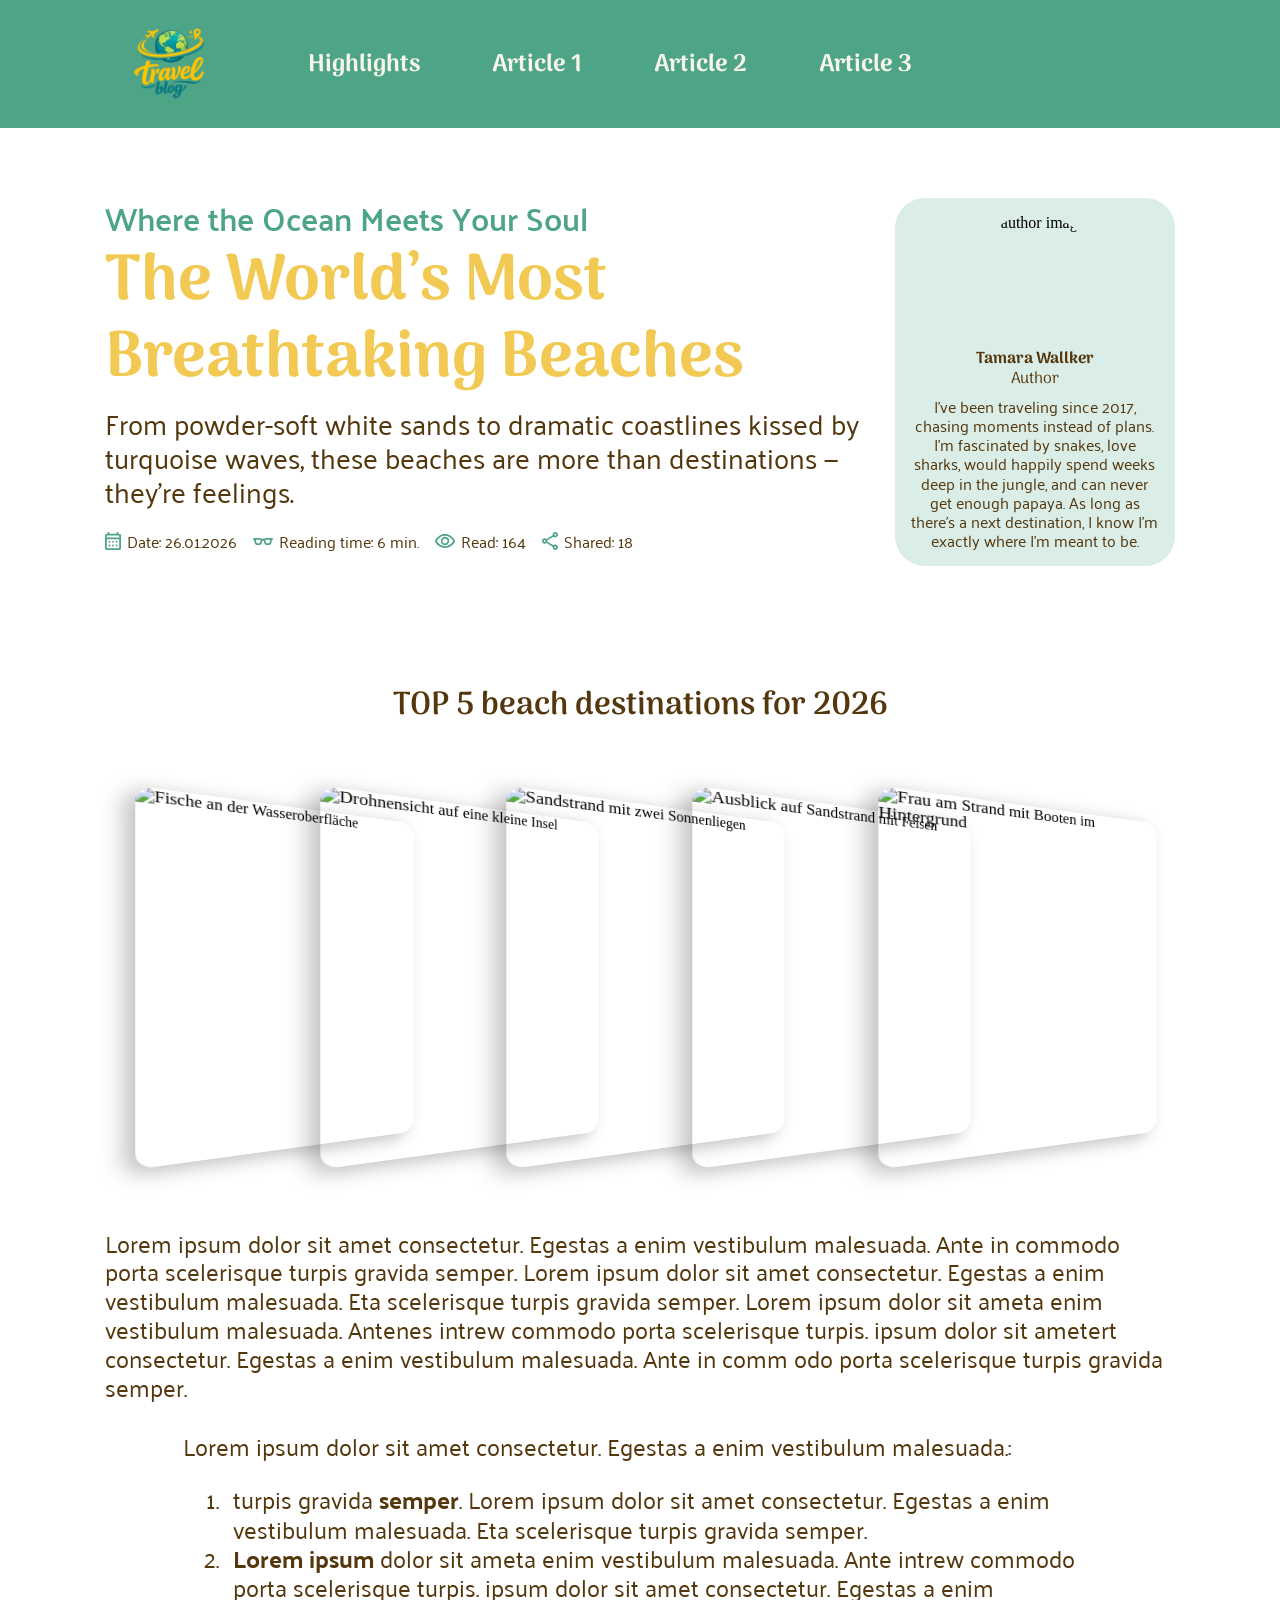
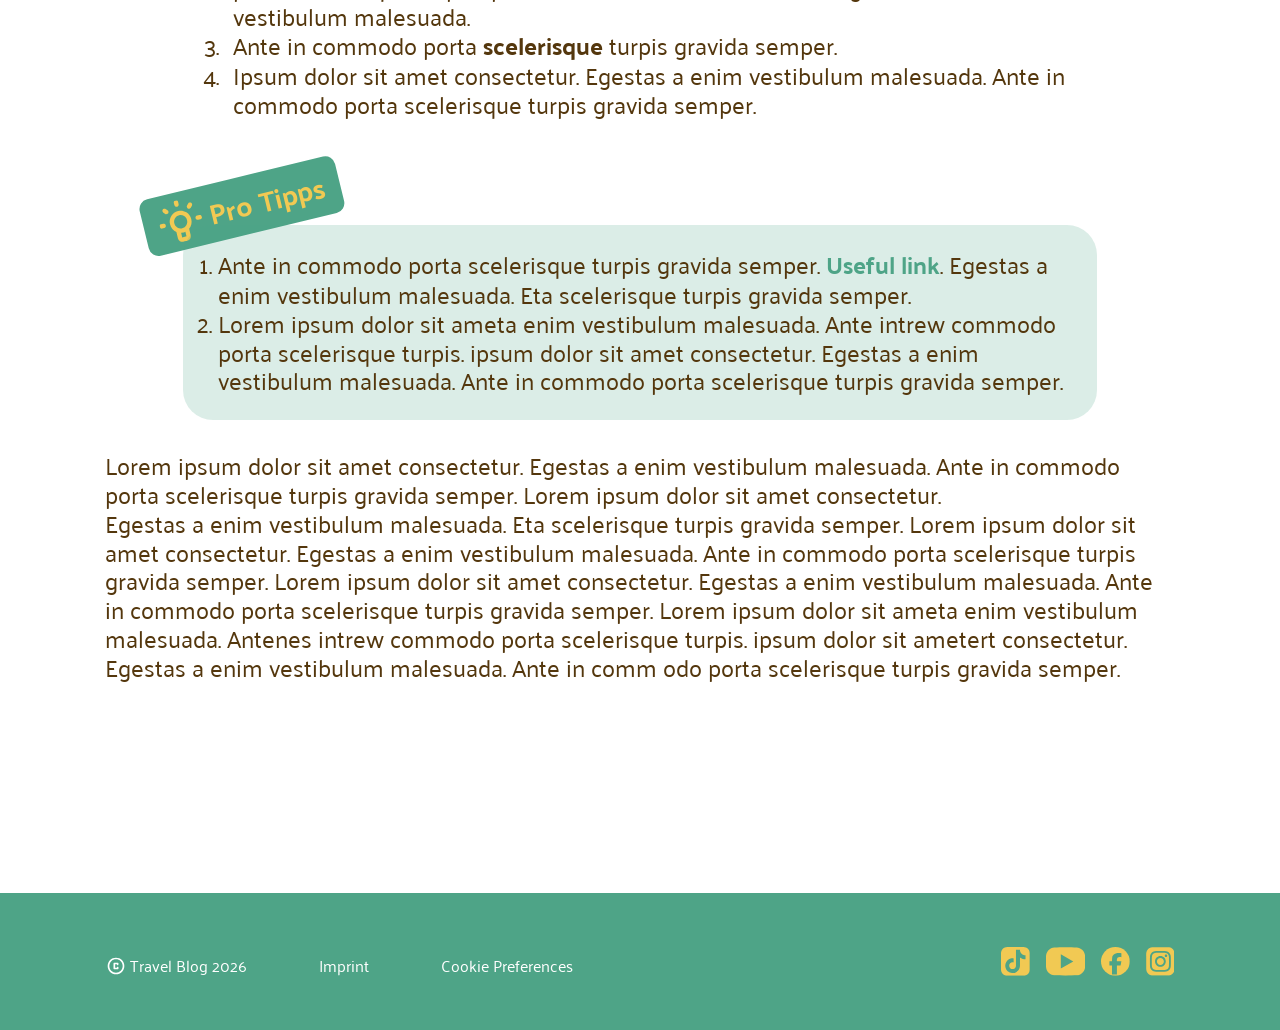
==== commit c8599d1b: "last changes" ====
--- a/article1.html
+++ b/article1.html
@@ -12,7 +12,7 @@
     <link rel="stylesheet" href="./styles/header_footer_nav.css" />
     <link rel="stylesheet" href="./styles/articles_top_section.css" />
     <link rel="stylesheet" href="./styles/proTipps_section.css" />
-    <link rel="stylesheet" href="./styles/responsivev2.css" />
+    <link rel="stylesheet" href="./styles/responsive.css" />
 
     <link rel="icon" type="image/x-icon" href="./assets/png/favicon.svg" />
   </head>
@@ -26,29 +26,29 @@
 
         <nav>
           <div class="nav_wrapper">
-            <a target="_self" href="./index.html">
-              <p class="nav_text">Highlights</p>
+            <a target="_self" href="./index.html#highlights_link">
+              <p>Highlights</p>
               <svg class="svg_large nav_icon">
                 <use href="./assets/icon/icons.svg#icon-home"></use>
               </svg>
             </a>
 
             <a target="_self" href="./article1.html">
-              <p class="nav_text">Article 1</p>
+              <p>Article 1</p>
               <svg class="svg_large nav_icon">
                 <use href="./assets/icon/icons.svg#icon-rocket"></use>
               </svg>
             </a>
 
             <a target="_self" href="./article2.html">
-              <p class="nav_text">Article 2</p>
+              <p>Article 2</p>
               <svg class="svg_large nav_icon">
                 <use href="./assets/icon/icons.svg#icon-questionmark"></use>
               </svg>
             </a>
 
             <a target="_self" href="./article3.html">
-              <p class="nav_text">Article 3</p>
+              <p>Article 3</p>
               <svg class="svg_large nav_icon">
                 <use href="./assets/icon/icons.svg#icon-person"></use>
               </svg>
@@ -109,7 +109,7 @@
               <p class="name">Tamara Wallker</p>
               <p class="job-title">Author</p>
             </div>
-            <p class="article_text">
+            <p class="author-text">
               I’ve been traveling since 2017, chasing moments instead of plans.
               I’m fascinated by snakes, love sharks, would happily spend weeks
               deep in the jungle, and can never get enough papaya. As long as
--- a/styles/variables.css
+++ b/styles/variables.css
@@ -7,17 +7,6 @@
     --grau: rgb(61, 61, 61);
     --offwhite: rgb(248, 245, 235);
 
-    /* PADDINGS 
-    
-    Rechnung Landingpage:
-    1. Wachstum Bildschirm: 1440px - 320px = 1120px
-    2. Wachstum Padding: 120px - 20px = 100px
-    3. prozentualer Wachstum: (100px / 1120px) * 100 = 8,93%
-
-    Abweichung berechnen:
-    1440px * 8,93% = 128,59px
-    128,59px - 120px = 8,59px
-    */
     --contentbegrenzung_landingpage: clamp(20px, 8.93% - 8.6px, 120px);
     --contentbegrenzung_articles: clamp(15px, 9.375% - 15px, 120px);
 
--- a/styles/header_footer_nav.css
+++ b/styles/header_footer_nav.css
@@ -46,25 +46,25 @@
     .svg_large {
       fill: var(--türkis);
     }
+  }
+}
 
-    .nav_text {
-      display: flex;
-      font-family: "Arima";
-      font-weight: 700;
-      font-size: clamp(20px, 2dvw, 24px);
-      color: var(--offwhite);
-    }
+nav a {
+  display: flex;
+  font-family: "Arima";
+  font-weight: 700;
+  font-size: clamp(20px, 2dvw, 24px);
+  color: var(--offwhite);
+}
 
-    .nav_text:hover {
-      text-decoration: underline;
-      text-decoration-color: var(--gelb);
-      scale: 1.05;
-    }
+nav a:visited {
+  color: var(--gelb);
+}
 
-    .nav_text:visited {
-      text-decoration-color: var(--gelb);
-    }
-  }
+nav a:hover {
+  text-decoration: underline;
+  text-decoration-color: var(--gelb);
+  scale: 1.05;
 }
 
 footer {
@@ -116,7 +116,7 @@
 
       .svg_youtube {
         width: clamp(32px, 3.06vw, 44px);
-        height:  clamp(24px, 2.25vw, 32px);
+        height: clamp(24px, 2.25vw, 32px);
       }
     }
   }
--- a/styles/articles_top_section.css
+++ b/styles/articles_top_section.css
@@ -7,123 +7,126 @@
 
   width: 100%;
   max-width: 1440px;
+}
 
-  .info-div {
+.info-div {
+  display: flex;
+  flex-direction: column;
+  gap: 24px;
+}
+
+.heading {
+  display: flex;
+  flex-direction: column;
+  gap: 8px;
+  flex-wrap: wrap;
+
+  .sub_heading {
+    font-family: Palanquin;
+    font-size: clamp(1.25rem, 2.5vw, 2.5rem);
+    font-weight: 600;
+    line-height: 120%;
+    color: var(--türkis);
+  }
+
+  .prolog {
+    font-family: Palanquin;
+    font-size: clamp(1.13rem, 2.2vw, 2rem);
+    font-weight: 400;
+    line-height: 120%;
+    color: var(--braun);
+  }
+}
+
+.article_details {
+  display: flex;
+  flex-wrap: wrap;
+  gap: 8px 16px;
+
+  .details-text {
+    font-family: Palanquin;
+    font-weight: 400;
+    font-size: 1rem;
+    line-height: 120%;
+    color: var(--braun);
+
     display: flex;
-    flex-direction: column;
-    gap: 24px;
+    align-items: center;
+    gap: 6px;
 
-    .heading {
-      display: flex;
-      flex-direction: column;
-      gap: 8px;
-      flex-wrap: wrap;
+    white-space: nowrap;
 
-      .sub_heading {
-        font-family: Palanquin;
-        font-size: clamp(1.25rem, 2.5vw, 2.5rem);
-        font-weight: 600;
-        line-height: 120%;
-        color: var(--türkis);
-      }
-
-      .prolog {
-        font-family: Palanquin;
-        font-size: clamp(1.13rem, 2.2vw, 2rem);
-        font-weight: 400;
-        line-height: 120%;
-        color: var(--braun);
-      }
+    svg {
+      fill: var(--türkis);
     }
 
-    .article_details {
-      display: flex;
-      flex-wrap: wrap;
-      gap: 8px 16px;
+    .date_icon {
+      width: 16px;
+      height: 18px;
+    }
 
-      .details-text {
-        font-family: Palanquin;
-        font-weight: 400;
-        font-size: 1rem;
-        line-height: 120%;
-        color: var(--braun);
+    .reading_time_icon {
+      width: 20px;
+      height: 7px;
+    }
 
-        display: flex;
-        align-items: center;
-        gap: 6px;
+    .read_icon {
+      width: 20px;
+      height: 14px;
+    }
 
-        white-space: nowrap;
-
-        svg {
-          fill: var(--türkis);
-        }
-
-        .date_icon {
-          width: 16px;
-          height: 18px;
-        }
-
-        .reading_time_icon {
-          width: 20px;
-          height: 7px;
-        }
-
-        .read_icon {
-          width: 20px;
-          height: 14px;
-        }
-
-        .shared_icon {
-          width: 16px;
-          height: 18px;
-        }
-      }
-    }
-  }
-
-  .author-card {
-    display: flex;
-    flex-direction: column;
-    justify-content: center;
-    align-items: center;
-    text-align: center;
-    padding: 16px 16px;
-    gap: 16px;
-  
-    border-radius: 30px;
-    background-color: var(--türkisLight);
-  
-    img {
-      width: 120px;
-      aspect-ratio: 1 / 1;
-      border-radius: 50%;
-      object-fit: cover;
-      object-position: 75% center;
-    }
-  
-    .author-info {
-      display: flex;
-      flex-direction: column;
-      gap: 8px;
-  
-      .author-name {
-        font-family: Arima;
-        font-size: clamp(1rem, 1.2vw, 1.3rem);
-        line-height: 120%;
-        color: var(--braun);
-  
-        .name {
-          font-weight: 700;
-        }
-        .job_title {
-          font-weight: 400;
-        }
-      }
-  
-      .article_text {
-        font-size: 1rem;
-      }
+    .shared_icon {
+      width: 16px;
+      height: 18px;
     }
   }
 }
 
+.author-card {
+  display: flex;
+  flex-direction: column;
+  justify-content: center;
+  align-items: center;
+  text-align: center;
+  padding: 16px 16px;
+  gap: 16px;
+
+  border-radius: 30px;
+  background-color: var(--türkisLight);
+
+  img {
+    width: 120px;
+    aspect-ratio: 1 / 1;
+    border-radius: 50%;
+    object-fit: cover;
+    object-position: 75% center;
+  }
+
+  .author-info {
+    display: flex;
+    flex-direction: column;
+    gap: 8px;
+
+    .author-name {
+      font-family: Arima;
+      font-size: clamp(1rem, 1.2vw, 1.3rem);
+      line-height: 120%;
+      color: var(--braun);
+
+      .name {
+        font-weight: 700;
+      }
+      .job-title {
+        font-weight: 400;
+      }
+    }
+
+    .author-text {
+      font-family: "Palanquin";
+      font-size: 1rem;
+      line-height: 120%;
+      font-weight: 400;
+      color: var(--braun);
+    }
+  }
+}
--- a/styles/responsive.css
+++ b/styles/responsive.css
@@ -0,0 +1,302 @@
+@media screen and (max-width: 1024px) {
+  body {
+    padding-bottom: 88px;
+  }
+
+  nav .nav_wrapper p,
+  .hero .headline-hero,
+  .highlights-head p {
+    display: none;
+  }
+
+  .slider_text p {
+    overflow: hidden;
+
+    display: -webkit-box;
+    max-width: 820px;
+    -webkit-line-clamp: 3;
+    line-clamp: 3;
+    -webkit-box-orient: vertical;
+  }
+
+  .beach_destinations {
+    display: flex;
+    flex-direction: column;
+    align-items: center;
+    gap: clamp(16px, calc(8.727px + 2.273vw), 32px);
+    width: 100%;
+    max-width: 1440px;
+    margin-bottom: 8px;
+
+    .carousel {
+      display: flex;
+      flex-direction: column;
+      align-items: center;
+      gap: 34px;
+
+      width: 100%;
+      height: 400px;
+
+      overflow: hidden;
+
+      .cards {
+        display: flex;
+        width: 1000px;
+        height: 293px;
+
+        position: absolute;
+        top: 20px;
+        left: 50%;
+        margin-left: -100px;
+
+        img {
+          width: 200px;
+          height: 293px;
+          object-fit: cover;
+          border-radius: 16px;
+
+          transform: perspective(250px) rotateY(15deg) translateX(5px)
+            scale(0.9);
+          transform-origin: 50% 50%;
+          z-index: 1;
+
+          box-shadow: -9px 5px 20px 0px rgba(0, 0, 0, 0.25);
+        }
+      }
+
+      input {
+        display: none;
+      }
+
+      .slider_control {
+        position: absolute;
+        bottom: 10px;
+        display: flex;
+        gap: 8px;
+        padding: 10px;
+
+        label {
+          height: 22px;
+          width: 22px;
+          background: var(--türkisLight);
+          border-radius: 50px;
+          cursor: pointer;
+          transition: var(--transition_slider);
+        }
+      }
+
+      #element_card1:checked ~ .cards {
+        transform: translateX(0px);
+      }
+
+      #element_card2:checked ~ .cards {
+        transform: translateX(-20%);
+      }
+
+      #element_card3:checked ~ .cards {
+        transform: translateX(-40%);
+      }
+
+      #element_card4:checked ~ .cards {
+        transform: translateX(-60%);
+      }
+
+      #element_card5:checked ~ .cards {
+        transform: translateX(-80%);
+      }
+
+      #element_card1:checked ~ .cards img:nth-child(1) ~ img,
+      #element_card2:checked ~ .cards img:nth-child(2) ~ img,
+      #element_card3:checked ~ .cards img:nth-child(3) ~ img,
+      #element_card4:checked ~ .cards img:nth-child(4) ~ img {
+        transform: perspective(250px) rotateY(-15deg) translateX(-5px)
+          scale(0.9);
+      }
+
+      #element_card1:checked ~ .cards img:nth-child(1),
+      #element_card2:checked ~ .cards img:nth-child(2),
+      #element_card3:checked ~ .cards img:nth-child(3),
+      #element_card4:checked ~ .cards img:nth-child(4),
+      #element_card5:checked ~ .cards img:nth-child(5) {
+        transform: perspective(250px) rotateY(0deg) translateX(0px);
+        z-index: 2;
+      }
+
+      #element_card1:checked ~ .slider_control label:nth-child(1),
+      #element_card2:checked ~ .slider_control label:nth-child(2),
+      #element_card3:checked ~ .slider_control label:nth-child(3),
+      #element_card4:checked ~ .slider_control label:nth-child(4),
+      #element_card5:checked ~ .slider_control label:nth-child(5) {
+        width: 40px;
+        height: 22px;
+        border-radius: 50px;
+        background: var(--türkis);
+        transition: 250ms ease-in-out;
+      }
+    }
+  }
+}
+
+@media screen and (min-width: 721px) {
+  .article-head {
+    flex-direction: row;
+    justify-content: space-between;
+    gap: 27px;
+
+    align-items: stretch;
+
+    .info-div {
+      flex: 1;
+    }
+
+    .author-card {
+      width: clamp(240px, calc(7.23vw + 187.86px), 292px);
+
+      .article_text {
+        text-align: left;
+      }
+    }
+  }
+  article .pro-tipps {
+    padding: 18px clamp(0px, calc(-100.278px + 13.908vw), 100px) 0px;
+  }
+
+  #article-1 .list {
+    padding: 0px clamp(0px, calc(-100.278px + 13.908vw), 100px);
+  }
+}
+
+@media screen and (min-width: 1025px) {
+  header {
+    justify-content: center;
+
+    .header_wrapper {
+      display: flex;
+      justify-content: flex-start;
+      align-items: center;
+      gap: 102px;
+      margin-left: 28px;
+
+      width: 100%;
+
+      a img {
+        height: 72px;
+        width: 72px;
+      }
+    }
+
+    nav {
+      position: static;
+      height: auto;
+      background-color: transparent;
+
+      justify-content: flex-start;
+      gap: 72px;
+
+      .nav_wrapper {
+        justify-content: flex-start;
+        gap: 72px;
+        padding: 0;
+      }
+
+      .nav_icon {
+        display: none;
+      }
+    }
+  }
+
+  footer .footer_content .copyright_section {
+    flex-direction: row-reverse;
+    gap: 72px;
+
+    .cookies {
+      order: -1;
+    }
+  }
+
+  .beach_destinations {
+    width: 100%;
+    max-width: 1440px;
+    padding: 40px clamp(0px, calc(-123.494px + 12.048vw), 50px) 0px;
+
+    display: flex;
+    flex-direction: column;
+    align-items: center;
+    justify-content: center;
+    gap: clamp(32px, calc(32832px + -3200vw), 64px);
+
+    input {
+      display: none;
+    }
+
+    .carousel {
+      width: 100%;
+      max-width: 1440px;
+      display: flex;
+      justify-content: center;
+
+      .cards {
+        height: 440px;
+        width: 100%;
+        max-width: 1440px;
+
+        display: flex;
+        justify-content: center;
+        align-items: center;
+        transform: translateX(100px);
+
+        .carousel_img {
+          width: clamp(200px, calc(171.429px + 8.929vw), 300px);
+          height: clamp(293px, calc(-70.072px + 35.422vw), 440px);
+          object-fit: cover;
+          border-radius: 16px;
+
+          transform: perspective(300px) rotateY(15deg) translateX(-120px)
+            scale(0.8);
+          transform-origin: 50% 50%;
+
+          margin-right: -100px;
+          margin-left: 0px;
+
+          box-shadow: -9px 5px 20px 0px rgba(0, 0, 0, 0.25);
+
+          transition: var(--transition_slider);
+        }
+      }
+
+      .carousel_img:hover {
+        transform: perspective(300px) rotateY(0deg) translateX(0px) scale(1.2);
+        z-index: 3;
+      }
+
+      .carousel_img:hover ~ .carousel_img {
+        transform: perspective(300px) rotateY(-15deg) translateX(120px)
+          scale(0.8);
+        z-index: 2;
+      }
+    }
+  }
+
+  #article-3 .diagrams-bottom {
+    flex-direction: row;
+    width: 100%;
+    padding: 0px clamp(0px, calc(-98.795px + 9.639vw), 40px);
+  }
+
+  #article-3 .beach-activities {
+    padding: 0;
+    gap: 0;
+    justify-content: space-between;
+  }
+
+  #article-3 .expenses {
+    padding: 0;
+    gap: 0;
+    justify-content: space-between;
+  }
+
+  #article-3 .text-expenses {
+    display: flex;
+    flex-direction: column;
+  }
+}
